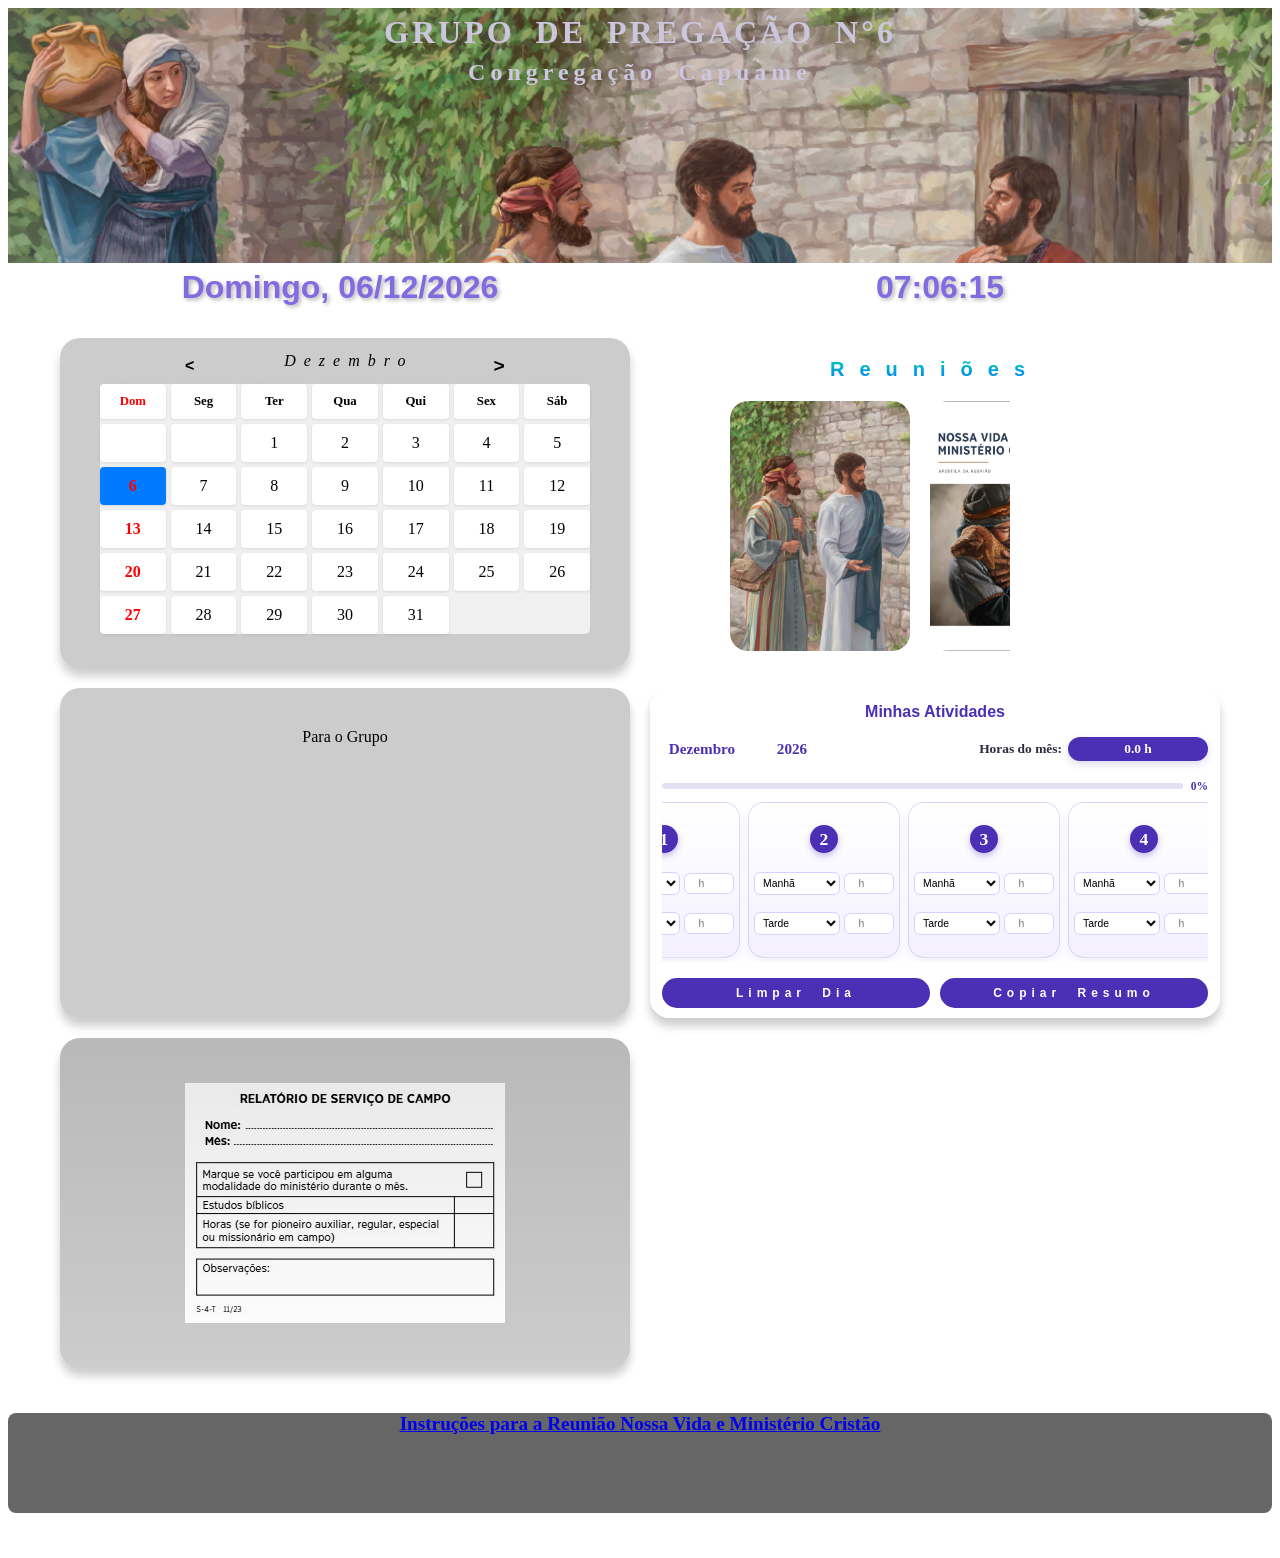
==== index.html @ bc40040e "estilizando card Minhas Atividades mudanças no card minhas atividades, barra de rolagem em mes/ano." ====
<!doctype html>
<html lang="pt-br">
  <head>
    <meta charset="UTF-8" />
    <meta name="viewport" content="width=device-width, initial-scale=1.0" />
    <title>Grupo de Pregação N°6</title>
    <link rel="stylesheet" href="styles.css" />
  </head>

  <body>
    <header>
      <h1>Grupo de Pregação N°6</h1>
      <h2>Congregação Capuame</h2>
    </header>

    <div class="data-hora">
      <h3 id="data">carregando data</h3>
      <h4 id="hora">carregando hora</h4>
    </div>

    <main class="cards">
      <div class="card calendario">
        <!-- NOVO: Cabeçalho com botões e nome do mês -->
        <div
          class="calendario-header"
          style="
            display: flex;
            justify-content: space-between;
            align-items: center;
            margin-bottom: 10px;
          "
        >
          <button id="btn-mes-anterior">&lt;</button>
          <span id="mes-ano-display"></span>
          <button id="btn-mes-proximo">&gt;</button>
        </div>

        <div class="grid-calendario" id="calendario"></div>
      </div>

      <div class="card" id="reunioes">
        <span class="title-reunioes">Reuniões</span>

        <div class="card-interno" id="meio-de-semana">
          <a
            href="servicodecampo.html"
            class="cards-inter"
            id="fim-de-semana"
            target="_blank"
          >
            <img src="img/pregar.jpg" alt="Ícone Serviço de Campo" />
          </a>
          <a href="meio-de-semana.html" class="cards-inter" target="_blank">
            <img src="img/vidaeministerio.jpeg" alt="Ícone Meio de Semana" />
          </a>
          <a
            href="fim-de-semana.html"
            class="cards-inter"
            id="fim-de-semana"
            target="_blank"
          >
            <img src="img/asentinela.jpeg" alt="Ícone Fim de Semana" />
          </a>

          <a
            href="congresso-assembleia.html"
            class="cards-inter"
            id="congresso-assembleia"
            target="_blank"
          >
            <img
              src="img/Captura de tela 2026-05-29 183737.png"
              alt="Ícone Congresso / Assembleia"
            />
          </a>

          <a
            href="reuniao-especial.html"
            class="cards-inter"
            id="especial"
            target="_blank"
          >
            <img src="img/reuniãopioneiros.ba-46.jpeg" alt="Ícone Especial" />
          </a>
          <a
            href="pioneiros-regulares.html"
            class="cards-inter"
            id="especial"
            target="_blank"
          >
            <img src="img/pioneiros.png" alt="Ícone livro dos pioneiros" />
          </a>
        </div>
      </div>

      <div class="card" id="anuncios">Para o Grupo</div>
      <div class="card card-atividades" id="minhas-atividades">
        <!-- 1. Título centralizado sozinho na linha -->
        <div class="atividades-header">
          <h3>Minhas Atividades</h3>
        </div>

        <div class="atividades-resumo">
          <div class="dual-cylinder-container">
            <div class="dual-cylinder-wrapper">
              <div class="cylinder-list" id="cilindro-mes"></div>
              <div class="cylinder-list" id="cilindro-ano"></div>
            </div>
          </div>

          <span class="atividades-total-wrapper">
            Horas do mês:
            <strong id="total-mes-atividades" class="atividades-total-botao"
              >0h</strong
            >
          </span>
        </div>

        <div class="atividades-progresso">
          <div class="atividades-barra">
            <div
              class="atividades-barra-fill"
              id="barra-progresso-atividades"
            ></div>
          </div>
          <span class="atividades-progresso-valor" id="progresso-mes-atividades"
            >0%</span
          >
        </div>

        <div class="atividades-rail" id="atividades-mes"></div>

        <div class="atividades-acoes">
          <button
            type="button"
            id="btn-limpar-mes-atividades"
            class="btn-atividades-acoes"
          >
            Limpar Dia
          </button>
          <button
            type="button"
            id="btn-copiar-resumo-atividades"
            class="btn-atividades-acoes btn-atividades-acoes-secundario"
          >
            Copiar Resumo
          </button>
        </div>

        <div class="atividades-historico">
          <h4>Histórico</h4>
          <div id="historico-meses-atividades"></div>
        </div>
      </div>

      <div class="card" id="relatorio"></div>
      <div id="form-container" style="display: none">
        <form id="formulario">
          <fieldset>
            <legend>Relatório</legend>
            <div class="form-group">
              <label for="nome">Nome:</label>
              <input type="text" id="nome" name="nome" required />
            </div>

            <div class="form-group">
              <label for="mes">Mês:</label>
              <input type="month" id="mes" name="mes" required />
            </div>

            <div class="form-group">
              <label>
                PUBLICADOR: Participou em Alguma Modalidade do Ministério este
                Mês?
                <input type="checkbox" id="publicador" name="publicador" />
              </label>
            </div>

            <div class="form-group">
              <label for="pioneiroAux">Pioneiro Auxiliar (horas):</label>
              <input
                type="number"
                id="pioneiroAux"
                name="pioneiroAux"
                min="0"
              />
            </div>

            <div class="form-group">
              <label for="pioneiroReg">Pioneiro Regular (horas):</label>
              <input
                type="number"
                id="pioneiroReg"
                name="pioneiroReg"
                min="0"
              />
            </div>

            <div class="form-group">
              <textarea
                placeholder="Observações:"
                name="obs"
                rows="4"
                cols="40"
              ></textarea>
            </div>
            <p id="mensagem" style="color: red; font-weight: bold"></p>
            <div id="botoes">
              <button type="reset" id="limpar">Limpar</button>
              <button type="submit">Enviar</button>
            </div>
          </fieldset>
        </form>
      </div>
    </main>

    <!-- Agenda Modal -->
    <div id="agendaModal" style="display: none">
      <h5 id="agendaDia">Anotações do dia</h5>
      <textarea
        placeholder="Anotações do dia:"
        id="nota"
        rows="5"
        style="width: 100%"
      ></textarea>
      <button onclick="salvarNota()">Salvar</button>
      <button onclick="fecharAgenda()">Fechar</button>
    </div>

    <!-- Modal de Agendamento de Lembretes -->
    <div id="modal-agenda" class="modal-oculto">
      <div class="modal-conteudo">
        <h3 style="color: #333; margin-top: 0">Novo Lembrete</h3>

        <label for="data-hora-lembrete" style="color: #333"
          >Quando devo avisar?</label
        >
        <input type="datetime-local" id="data-hora-lembrete" />

        <label for="mensagem-lembrete" style="color: #333"
          >Qual é o aviso?</label
        >
        <input
          type="text"
          id="mensagem-lembrete"
          placeholder="Ex: Reunião com a congregação"
        />

        <!-- NOVO CAMPO: ANOTAÇÕES -->
        <label for="anotacoes-lembrete" style="color: #333"
          >Anotações (opcional):</label
        >
        <textarea
          id="anotacoes-lembrete"
          rows="4"
          placeholder="Digite aqui os detalhes extras, números, textos..."
        ></textarea>

        <div class="modal-botoes">
          <button class="btn-salvar" onclick="salvarLembrete()">
            Salvar Lembrete
          </button>
          <button class="btn-cancelar" onclick="fecharModal()">Cancelar</button>
        </div>
      </div>
    </div>

    <footer>
      <h6 id="novidades">
        <a href="https://wol.jw.org/pt/wol/d/r5/lp-t/1201038"
          >Instruções para a Reunião Nossa Vida e Ministério Cristão</a
        >
      </h6>
    </footer>

    <script src="script.js"></script>
  </body>
</html>
---- styles.css ----
header {
    width: 100%;
    height: clamp(250px, 30vw, 250px);
    position: -webkit-sticky;
    position: sticky;
    z-index: 100;
    background-size: cover;
    background-position: top center;
    background-repeat: no-repeat;
    display: flex;
    flex-direction: column;
    padding-top: 5px;
    font-family: "Times New Roman", Times, serif;
    align-items: center;
    justify-content: flex-start;
    text-align: center;
    overflow: hidden;
    top: 0;
    background-image:
          linear-gradient(rgba(15, 12, 28, 0.1), rgba(15, 12, 28, 0)),
          url("img/pregar.jpg");
}
h1 {
    font-size: clamp(2rem, 2vw + 1rem, 2rem);
    color: rgb(204, 198, 221);
    text-transform: uppercase;
    letter-spacing: 3px;
    word-spacing: 10px;
    line-height: 1.2;
    margin-top: 0;
    margin-bottom: 0.5rem;
   }

h2 {
    letter-spacing: 5px;
    word-spacing: 10px;
    color: rgb(204, 198, 224);
    margin-top: 0px;
    padding: 0px;
}
h3, h4 {
    font-family: 'Orbitron', sans-serif;
    margin: -20px 0px;
    background-color: transparent;
    text-shadow: 2px 2px 4px rgba(0,0,0,0.3);
    color: rgb(130, 107, 224);
    border-radius: 6px;
    font-size: clamp(1rem, 3vw + 0.5rem, 2rem);
    text-align: center;
    padding: 5px;
}
@media (max-width: 768px) {
  h3, h4 {
    font-size: clamp(0rem, 5vw, 1.2rem); /* reduz tamanho em telas menores */
    margin: -10px 0; /* mantém espaço entre eles */
  }
}
h3:hover, h4:hover {
  transform: scale(1.3);
  transition: transform 0.3s ease;
  cursor: pointer;
}
.data-hora {
  position: fixed;  /* mantém sempre visível */
  top: 243px;        /* ajuste conforme altura do header */
  left: 0;
  right: 0;
  margin-left: auto;
  margin-right: auto;
  width: 100%;         /* ocupa toda a largura */
  max-width: 1200px;
  min-height: 50px;
  
  z-index: 999;          /* acima dos cards */
  display: flex;         /* controla alinhamento */
  align-items: center;
  
  padding: 0px 0;
  margin-top: 19px;   /* espaço abaixo do header */
  margin-bottom: 5px;/* espaço acima dos cards */
}
.data-hora h3, 
.data-hora h4 {
  flex: 1;             /* Cada um ocupará 50% da largura da barra */
  text-align: center;  /* O texto fica no centro do seu respectivo 50% */
  margin: 0;           /* Removendo a margem negativa anterior para evitar bugs de alinhamento */
}
@media (max-width: 768px) {
  .data-hora {
    flex-direction: column; /* empilha data e hora */
    gap: 10px;
  }
  h3, h4 {
    font-size: clamp(0.8rem, 5vw, 1.2rem);
    margin: 5px 0;
  }
}

.cards {
  display: grid;
  grid-template-columns: repeat(2, 1fr); /* 2 colunas */
  gap: 20px;
  padding: 20px;
  width: 100%;          /* garante que ocupe toda a largura */
  max-width: 1200px;    /* limite opcional para não ficar muito largo */
  margin: 0 auto; 
  margin-top: calc(0px + 55px);/* centraliza o grid na tela */
  box-sizing: border-box;
}

@media (max-width: 768px) {
  .cards {
    grid-template-columns: 1fr; /* em telas menores, 1 coluna */
  }
}

.card {
  height: 250px;
  background: rgba(0, 0, 0, 0.2);
  border-radius: 20px;
  padding: 40px;
  text-align: center;
  box-shadow: 0 8px 10px rgba(0,0,0,0.2);
  /* Os dois últimos terão efeito sticky */
  min-height: 200px;
  transition: all 0.4s ease; /* suaviza transform e opacity */
  position: sticky;
  top: 200px; /* distância do topo */
  z-index: 50; /* garante sobreposição */
}

.title-reunioes {
  position: relative;
  top: -20px;   /* sobe o texto sem afetar os outros cards */
  font-family: sans-serif;
  letter-spacing: 15px;
  padding: 0px 2px;
  text-align: center;
  font-size: 20px;
  font-weight: bold;
  display: block;

  background: linear-gradient(to top, #007bff, #00ff88, #ff00ff);
  background-size: 100% 300%; /* aumenta a área do gradiente */
  background-position: 0% 100%; /* começa embaixo */
  -webkit-background-clip: text;
  -webkit-text-fill-color: transparent;

  animation: gradienteSubindo 7s ease-in-out infinite;
}

@keyframes gradienteSubindo {
  0% {
    background-position: 0% 100%;
  }
  50% {
    background-position: 0% 0%;
  }
  100% {
    background-position: 0% 100%;
  }
}
#reunioes {
  background: transparent; 
  box-shadow: none;       
}
.card-interno {
  width: 300px;
  height: 250px;
  display: flex;
  gap: 20px;
  margin-top: -10px;
  overflow-x: auto;
  scrollbar-width: none;
  padding: 10px;
}
.card-interno::-webkit-scrollbar {
  display: none; /* Chrome, Safari e Edge */
}
.cards-inter:first-child {
  margin-left: 30px; /* Aumente ou diminua esse valor até ficar na posição que você quer */
}
.cards-inter {
  background-color: rgba(255, 255, 255, 0.4);
  padding: 0px;
  border-radius: 18px;
  border:  rgba(0, 0, 0 , 0.3);
  flex: 0 0 180px;   /* largura fixa mínima */
  max-width: 280px;  /* não cresce além disso */
  min-height: 00px;
  height: auto;    
  display: flex;
  align-items: center;
  justify-content: center;
  cursor: pointer;
  text-decoration: none;
  overflow: hidden;
}


.cards-inter img {
  width: 100%;
  height: 100%;       /* mantém proporção */
  object-fit: cover;      /* garante que a imagem se ajuste */
  border-radius: 16px;
}
.cards-inter:hover {
  transform: scale(1.05);
  box-shadow: 0 6px 15px rgba(230, 203, 203, 0.25);
  background: rgba(0, 0, 0, 0.25);
}

.calendario-header {
  display: flex; 
  justify-content: space-between; 
  align-items: center; 
  margin-top: -50px;
  margin-bottom: 10px;
}

#btn-mes-anterior {
  cursor: pointer; 
  padding: 8px 30px;
  font-size: 1rem;
  border: 1px solid #ccc;
  background-color: transparent;
  outline: none;
}
#mes-ano-display {
  margin: 0;
  text-transform: capitalize; 
  font-weight: normal;
  font-style: oblique;
  letter-spacing: 8px;
}
#btn-mes-proximo {
  cursor: pointer; 
  border: none;
  background-color: transparent;
  font-size: 1.2rem;
  font-weight: bold;
  padding: 5px 15px;
  outline: none;
}
#calendario {
  background-color: rgba(255, 255, 255, 0.7);
  border-radius: 5px;
  margin-top: -20px;
}
#calendario:hover {
  background-color: rgba(255, 255, 255, 0.2);
  color: rgb(69, 0, 229);
  /* leve zoom */
  transform: scale(1.03); 
  box-shadow: 0 6px 15px rgba(0,0,0,0.25); /* sombra mais forte */
  cursor: pointer;
}
/* Estilo do Modal de Agenda */
.modal-oculto {
  display: none; 
  position: fixed; 
  top: 0; left: 0; width: 100%; height: 100%;
  background: rgba(0,0,0,0.7);
  z-index: 9999;
  justify-content: center;
  align-items: center;
  backdrop-filter: blur(5px);
}

.modal-conteudo {
  background: #fff;
  padding: 30px;
  border-radius: 15px;
  display: flex;
  flex-direction: column;
  gap: 15px;
  width: 90%;
  max-width: 400px;
  box-shadow: 0 10px 25px rgba(0,0,0,0.5);
}

/* Aplica o estilo tanto no input normal quanto na área de texto */
.modal-conteudo input,
.modal-conteudo textarea {
  padding: 12px;
  border: 1px solid #ccc;
  border-radius: 8px;
  font-size: 1rem;
  font-family: inherit; /* Mantém a fonte do seu site */
}

.modal-conteudo textarea {
  resize: vertical; /* Permite arrastar apenas para baixo para aumentar a caixa */
}

.modal-botoes {
  display: flex;
  gap: 10px;
  margin-top: 10px;
}

.btn-salvar, .btn-cancelar {
  flex: 1;
  padding: 12px;
  border: none;
  border-radius: 8px;
  cursor: pointer;
  font-weight: bold;
  transition: 0.3s;
}

.btn-salvar { background: rgb(69, 0, 229); color: white; }
.btn-salvar:hover { background: rgb(49, 0, 179); }

.btn-cancelar { background: #ddd; color: #333; }
.btn-cancelar:hover { background: #bbb; }
#relatorio {
  background-image:
  linear-gradient(rgba(15, 12, 28, 0.1), rgba(15, 12, 28, 0)),
  url("img/S-4_T1.jpg");
  background-repeat: no-repeat;
  background-position: center;
}
#relatorio:hover {
  transform: scale(1.05);
  box-shadow: 0 6px 15px rgba(0,0,0,0.25);
  cursor: pointer; 
}
@keyframes piscar {
  0% { opacity: 1; }
  50% { opacity: 0; }
  100% { opacity: 1; }
}

.mensagem-amarela {
  color: "#d4b200";
  animation: piscar 2s infinite;
}

#formulario {
  font-style: oblique;
  font-size: larger;
  font-weight: 600;
  align-items: center;
  border-radius: 20px; 
}
@media (max-width: 768px) {
  #formulario {
    grid-template-columns: 1fr;
  }

}
fieldset {
  text-align: center;
}
form {
  max-width: 600px;
  margin: 20px auto;
  padding: 15px;
  border: 1px solid #ccc;
  border-radius: 8px;
  background: #f9f9f9;
}
form label {
  margin-bottom: 3px; 

}

form input,
form textarea {
  width: 80%;         
  margin-bottom: 10px;  
}

input[type="checkbox"] {
  transform: scale(2);
  margin-right: 15px;
  vertical-align: middle;
}
input[type="checkbox"]:focus {
  outline:none ;
  cursor: pointer;
}
button {
  width: 40%;
  max-width: 500px;
  margin: 10px auto;
  margin-inline: 10px;
  margin-top: 20px;
  padding: 5px;
  border-radius: 15px;
  background-color: #6fd696;
  font-weight: 700;
  font-size: 0.9rem;
  letter-spacing: 5px;
}
.botoes {
  display: flex;
  flex-direction: row;
  justify-content: center;
  gap: 15px;
  margin-top: 20px;
  width: 100%;
  cursor: pointer;
}
button:hover {
  background-color: rgba(255, 255, 255, 0.3);
  color: rgb(248, 63, 140);
  cursor: pointer;
}
input:focus,
button:focus {
  outline: 2px solid rgb(168, 255, 6);
  outline-offset: 2px;
  cursor: pointer;
}

.grid-calendario {
  display: grid;
  grid-template-columns: repeat(7, 1fr); /* 7 dias da semana */
  gap: 5px;
  margin-top: 15px;
}

.grid-calendario div {
  padding: 10px;
  background: #fff;
  border-radius: 4px;
  box-shadow: 0 1px 3px rgba(0,0,0,0.1);
}

.grid-calendario .hoje {
  background: #007bff;
  color: white;
  font-weight: bold;
}
#agendaModal {
  display: none;
  position: fixed;
  top: 50%;
  left: 50%;
  transform: translate(-50%, -50%);
  background: #fff;
  padding: 20px;
  min-width: 400px;
  min-height: 40px;
  border-radius: 20px;
  box-shadow: 0 4px 10px rgba(0, 0, 0, 0.3);
  z-index: 1000;
  text-align: center;
}

#novidades {
 background-color: rgba(0, 0, 0, 0.6);
 color: rgb(255, 255, 255);
 font: bold ;
 font-size: 1.2rem;
  width: 100%;
  height: 100px;
  border-radius: 8px;
  text-align: center;
  margin-top: 25px;
}

#minhas-atividades {
  height: 330px;
 
  padding: 10px 12px;
  position: relative;
  top: 0;
  overflow: hidden;
  background: rgba(255, 255, 255, 0.82);
  display: flex;
  flex-direction: column;
  gap: 6px;
  box-sizing: border-box;
}

.atividades-header {
  display: flex;
  justify-content: center;
  align-items: center;
  width: 100%;
  margin-bottom: 2px;
}

.atividades-header h3 {
  margin: 0;
  color: #4b2fb5;
  font-size: 1rem;
  text-shadow: none;
  flex: 1;
  text-align: center;
}

/* CONTAINER BASE: Mantém a altura fininha (30px) para não esmagar os dias! */
.dual-cylinder-container {
  height: 30px;
  width: 170px;
  position: relative;
  z-index: 100;
}

/* O CILINDRO FECHADO: Fica compacto e mostra apenas a data escolhida */
.dual-cylinder-wrapper {
  position: absolute;
  top: 0;
  left: 0;
  width: 100%;
  height: 30px;
  background: transparent;
  display: flex;
  justify-content: space-between;
  gap: 10px;
  overflow: hidden;
  border-radius: 12px;
  transition: all 0.2s ease-in-out;
}

/* O EFEITO AO PASSAR O MOUSE: Ele "flutua" para fora, revela tudo e aplica o desfoque */
.dual-cylinder-container:hover .dual-cylinder-wrapper {
  height: 90px;
  top: -30px; /* Expande para cima e para baixo, sem empurrar a tela! */
  background: rgba(255, 255, 255, 0.96); /* Fundo quase sólido para leitura perfeita */
  box-shadow: 0 4px 15px rgba(75, 47, 181, 0.15); /* Sombra elegante */
  
  /* Máscara de desfoque ativada só quando está aberto */
  -webkit-mask-image: linear-gradient(to bottom, transparent 0%, black 40%, black 60%, transparent 100%);
  mask-image: linear-gradient(to bottom, transparent 0%, black 40%, black 60%, transparent 100%);
}

.cylinder-list {
  height: 100%;
  overflow-y: auto;
  scroll-snap-type: y mandatory;
  scrollbar-width: none;
  scroll-behavior: smooth;
  flex: 1; 
  padding: 0; /* Fechado = sem margem interna */
  overflow-anchor: none;
}
/* Deixe a lista sem padding para fugir do bug do celular */
.cylinder-list {
  height: 100%;
  overflow-y: auto;
  scroll-snap-type: y mandatory;
  scrollbar-width: none;
  scroll-behavior: auto;
  flex: 1; 
  padding: 0; 
  overflow-anchor: none;
}

.cylinder-list::-webkit-scrollbar {
  display: none;
}

/* Criamos blocos invisíveis no topo e no fundo da lista */
.cylinder-list::before,
.cylinder-list::after {
  content: "";
  display: block;
  height: 0;
}
/* Quando você toca/passa o mouse, os blocos ganham altura e forçam o celular a liberar espaço */
.dual-cylinder-container:hover .cylinder-list::before,
.dual-cylinder-container:active .cylinder-list::before {
  height: 30px; /* Empurra o primeiro item pro meio */
}

.dual-cylinder-container:hover .cylinder-list::after,
.dual-cylinder-container:active .cylinder-list::after {
  height: 45px; /* Libera espaço de sobra pro Dezembro e pro último ano subirem! */
}

.cylinder-list::-webkit-scrollbar {
  display: none;
}

.cylinder-item {
  height: 30px;
  display: flex;
  align-items: center;
  justify-content: center;
  scroll-snap-align: center;
  font-size: 0.95rem;
  font-weight: 700;
  color: #4b2fb5;
  text-transform: capitalize;
  cursor: grab;
}

.cylinder-item:active {
  cursor: grabbing;
}

.atividades-resumo {
  display: flex;
  justify-content: space-between;
  align-items: center;
  flex-wrap: nowrap;
  gap: 5px;
  margin-bottom: 10px;
  font-size: 0.84rem;
  color: #2f2b3f;
  width: 100%;
}

.atividades-resumo-mes {
  font-weight: 700;
  color: #4b2fb5;
  text-transform: capitalize;
}

.atividades-total-wrapper {
  display: inline-flex;
  align-items: center;
  gap: 6px;
  font-weight: 600;
}

.atividades-total-botao {
  display: inline-flex;
  align-items: center;
  justify-content: center;
  min-width: 120px;
  padding: 4px 10px;
  border-radius: 999px;
  background: #4b2fb5;
  color: #fff;
  box-shadow: 0 3px 8px rgba(75, 47, 181, 0.18);
}

.atividades-acoes {
  display: flex !important;
  justify-content: center !important;
  width: 100% !important;
  gap: 10px;
  margin-top: 10px;
}

.btn-atividades-acoes {
  flex: 1;
  border: none;
  background: #4b2fb5;
  color: #fff;
  padding: 8px 16px;
  border-radius: 999px;
  font-size: 0.75rem;
  cursor: pointer;
  width: auto;
  margin: 0;
  letter-spacing: 5px;
  word-spacing: 8px;
}

.btn-atividades-acoes-secundario {
  background:  #4b2fb5;   // #6fd696;
}

.atividades-progresso {
  display: flex;
  align-items: center;
  gap: 8px;
  margin-bottom: 4px;
}

.atividades-barra {
  flex: 1;
  height: 6px;
  background: rgba(75, 47, 181, 0.14);
  border-radius: 999px;
  overflow: hidden;
}

.atividades-barra-fill {
  height: 100%;
  width: 0%;
  background: linear-gradient(90deg, #4b2fb5 0%, #7c6fd6 100%);
  border-radius: inherit;
}

.atividades-progresso-valor {
  font-size: 0.72rem;
  color: #4b2fb5;
  font-weight: 700;
}

.atividades-rail {
  display: flex;
  gap: 8px;
  overflow-x: auto;
  overflow-y: hidden;
  padding-bottom: 4px;
  scroll-snap-type: x proximity;
  flex: 1;
  min-height: 0;
  align-items: stretch;
}

.atividades-rail::-webkit-scrollbar {
  height: 6px;
}

.atividades-rail::-webkit-scrollbar-thumb {
  background: rgba(75, 47, 181, 0.3);
  border-radius: 999px;
}

.atividade-dia-card {
  flex: 0 0 min(170px, 78vw);
  width: min(170px, 78vw);
  min-height: 108px;
  padding: 7px;
  border-radius: 12px;
  background: #fff;
  border: 1px solid rgba(75, 47, 181, 0.16);
  box-shadow: 0 2px 6px rgba(75, 47, 181, 0.06);
  scroll-snap-align: start;
  display: flex;
  flex-direction: column;
  gap: 5px;
}

.atividade-dia-card.hoje {
  background: linear-gradient(135deg, #f4edff 0%, #e8dcff 100%);
  border-color: #4b2fb5;
  box-shadow: 0 0 0 2px rgba(75, 47, 181, 0.2), 0 2px 8px rgba(75, 47, 181, 0.16);
  color: #4b2fb5;
}

.atividade-dia-card.hoje .atividade-dia-topo,
.atividade-dia-card.hoje .atividade-dia-campos label,
.atividade-dia-card.hoje .atividade-dia-total {
  color: #4b2fb5;
}

.atividade-dia-topo {
  display: flex;
  justify-content: space-between;
  align-items: center;
  font-size: 0.72rem;
  font-weight: 700;
  color: #4b2fb5;
}

.atividade-dia-campos {
  display: flex;
  flex-direction: column;
  gap: 3px;
}

.atividade-dia-campos label {
  font-size: 0.6rem;
  font-weight: 700;
  color: #4b2fb5;
  text-transform: uppercase;
}

.atividade-dia-linha {
  display: flex;
  align-items: center;
  gap: 4px;
}

.atividade-dia-linha .atividade-select {
  flex: 1;
  min-width: 0;
  font-size: 0.64rem;
  padding: 4px;
  border: 1px solid #d9d0ff;
  border-radius: 6px;
  background: #fff;
}

.atividade-dia-linha .atividade-input {
  width: clamp(44px, 12vw, 48px);
  flex: 0 0 clamp(44px, 12vw, 48px);
  font-size: 0.64rem;
  padding: 4px;
  border: 1px solid #d9d0ff;
  border-radius: 6px;
  background: #fff;
}

.atividade-dia-total {
  display: inline-flex;
  padding: 3px 6px;
  border-radius: 999px;
  background: #ede8ff;
  color: #4b2fb5;
  font-size: 0.68rem;
}

.atividades-historico {
  margin-top: 4px;
  border-top: 1px solid rgba(75, 47, 181, 0.12);
  padding-top: 4px;
  display: none;
  flex-direction: column;
  gap: 4px;
}

.atividades-historico.visivel {
  display: flex;
}

.atividades-historico h4 {
  margin: 0;
  font-size: 0.7rem;
  color: #4b2fb5;
  text-transform: uppercase;
  letter-spacing: 1px;
}

#historico-meses-atividades {
  display: flex;
  flex-direction: column;
  gap: 4px;
  font-size: 0.68rem;
  color: #2f2b3f;
}

.historico-mes-item {
  display: flex;
  justify-content: space-between;
  align-items: center;
  padding: 4px 6px;
  border-radius: 8px;
  background: rgba(237, 232, 255, 0.55);
}

/* Formato do Cartão do Dia */
.atividade-linha {
  display: flex;
  flex-direction: column;
  justify-content: space-evenly;
  min-width: 140px;
  flex: 0 0 auto;
  gap: 10px;
  align-items: center;
  padding: 15px 5px;
  border-radius: 16px;
  background: linear-gradient(180deg, #ffffff 0%, #f4f0ff 100%);
  border: 1px solid rgba(75, 47, 181, 0.16);
  box-shadow: 0 4px 10px rgba(75, 47, 181, 0.08);
  transition: transform 0.2s;
}

.atividade-linha:hover {
  transform: translateY(-2px); /* Efeito de elevação ao passar o mouse */
}

/* O Círculo Colorido do Dia */
.atividade-dia-numero {
  width: 28px;
  height: 28px;
  display: flex;
  align-items: center;
  justify-content: center;
  border-radius: 50%;
  background: #4b2fb5; /* Cor padrão */
  color: white;
  font-weight: 800;
  font-size: 1.1rem;
  box-shadow: 0 3px 6px rgba(75, 47, 181, 0.3);
  margin-bottom: 1px;
}

/* Cores dinâmicas do círculo baseadas no status que seu JS já cria */
.atividade-linha.hoje .atividade-dia-numero {
  background: #ec4899; /* Rosa vibrante para o dia de hoje */
  box-shadow: 0 3px 8px rgba(236, 72, 153, 0.4);
}
.atividade-linha.completo .atividade-dia-numero {
  background: #10b981; /* Verde para metas batidas */
}
.atividade-linha.parcial .atividade-dia-numero {
  background: #f59e0b; /* Laranja para parcial */
}

/* Layout interno organizado para os campos de Manhã e Tarde */
.atividade-periodo {
  display: flex;
  width: 100%;
  gap: 4px;
  align-items: center;
  justify-content: space-between;
}

.atividade-linha-label {
  font-size: 0.55rem;
  font-weight: 800;
  color: #4b2fb5;
  text-transform: uppercase;
  width: 25px; /* Largura fixa para deixar reto */
}

.atividade-linha .atividade-select {
  flex: 1;
  font-size: 0.65rem;
  padding: 4px;
  border: 1px solid #d9d0ff;
  border-radius: 6px;
  background: #fff;
}

.atividade-linha .atividade-input {
  width: 40px;
  font-size: 0.65rem;
  padding: 4px;
  border: 1px solid #d9d0ff;
  border-radius: 6px;
  background: #fff;
  text-align: center;
}

/* Etiqueta de total arredondada no fundo */
.atividade-linha-total {
  font-size: 0.75rem;
  font-weight: 800;
  color: #4b2fb5;
  background: rgba(75, 47, 181, 0.12);
  padding: 4px 16px;
  border-radius: 999px;
  margin-top: 1px;
}

@media (max-width: 768px) {
  #minhas-atividades {
    height: 330px;
    
    padding: 10px;
  }

  .atividades-header {
    justify-content: space-between;
    padding-right: 4px;
  }

  .atividades-controles {
    position: static;
  }

  .atividades-resumo {
    display: flex;
    justify-content: space-between;
    align-items: center;
    flex-wrap: nowrap;
    gap: 5px;
    margin-bottom: 2px;
    font-size: 0.78rem;
    color: #2f2b3f;
    width: 100%;
  }

  .atividades-acoes {
  display: flex;
  justify-content: center;
  width: 100%;
  gap: 6px;
  margin-top: 2px; /* <--- Reduza de 6px para 2px */
  margin-bottom: 0;
}

  .atividade-dia-card {
    flex: 0 0 min(150px, 74vw);
    width: min(150px, 74vw);
  }

  .atividade-dia-topo {
    font-size: 0.68rem;
  }

  .atividade-dia-linha .atividade-select {
    font-size: 0.6rem;
  }

  .atividade-dia-linha .atividade-input {
    font-size: 0.6rem;
    width: clamp(40px, 13vw, 44px);
    flex: 0 0 clamp(40px, 13vw, 44px);
  }
}

@layer base {
  :root,
  [data-theme='light'] {
    --background: #f8fafc;
    --foreground: #0f1729;
    --primary: #925cf0;
    --primary-foreground: #f8fafc;
    --card: #fcfcfe;
    --border: rgba(9, 9, 11, 0.08);
    --muted-primary: rgba(146, 92, 240, 0.5);
    --muted-foreground: #64749a;
    --secondary-button: #f1f5f9;
    --input: #fcfcfe;
  }

  [data-theme='dark'] {
    --background: #0f0d16;
    --foreground: #fcfcfe;
    --primary: #925cf0;
    --primary-foreground: #fcfcfc;
    --card: #181622;
    --border: rgba(248, 250, 252, 0.4);
    --muted-primary: rgba(146, 92, 240, 0.2);
    --muted-foreground: #ad9fc8;
    --secondary-button: #27272a;
    --input: #232131;
  }
}

@theme inline{
  --color-background: var(--background);
  --color-foreground: var(--foreground);
  --color-primary: var(--primary);
  --color-primary-foreground: var(--primary-foreground);
  --color-card: var(--card);
  --color-border: var(--border);
  --color-muted-primary: var(--muted-primary);
  --color-muted-foreground: var(--muted-foreground);
  --color-secondary-button: var(--secondary-button);
  --color-input: var(--input);
  --color-red-500: #ef4444;
  --font-sans: 'Inter', ui-sans-serif, system-ui, sans-serif;
}
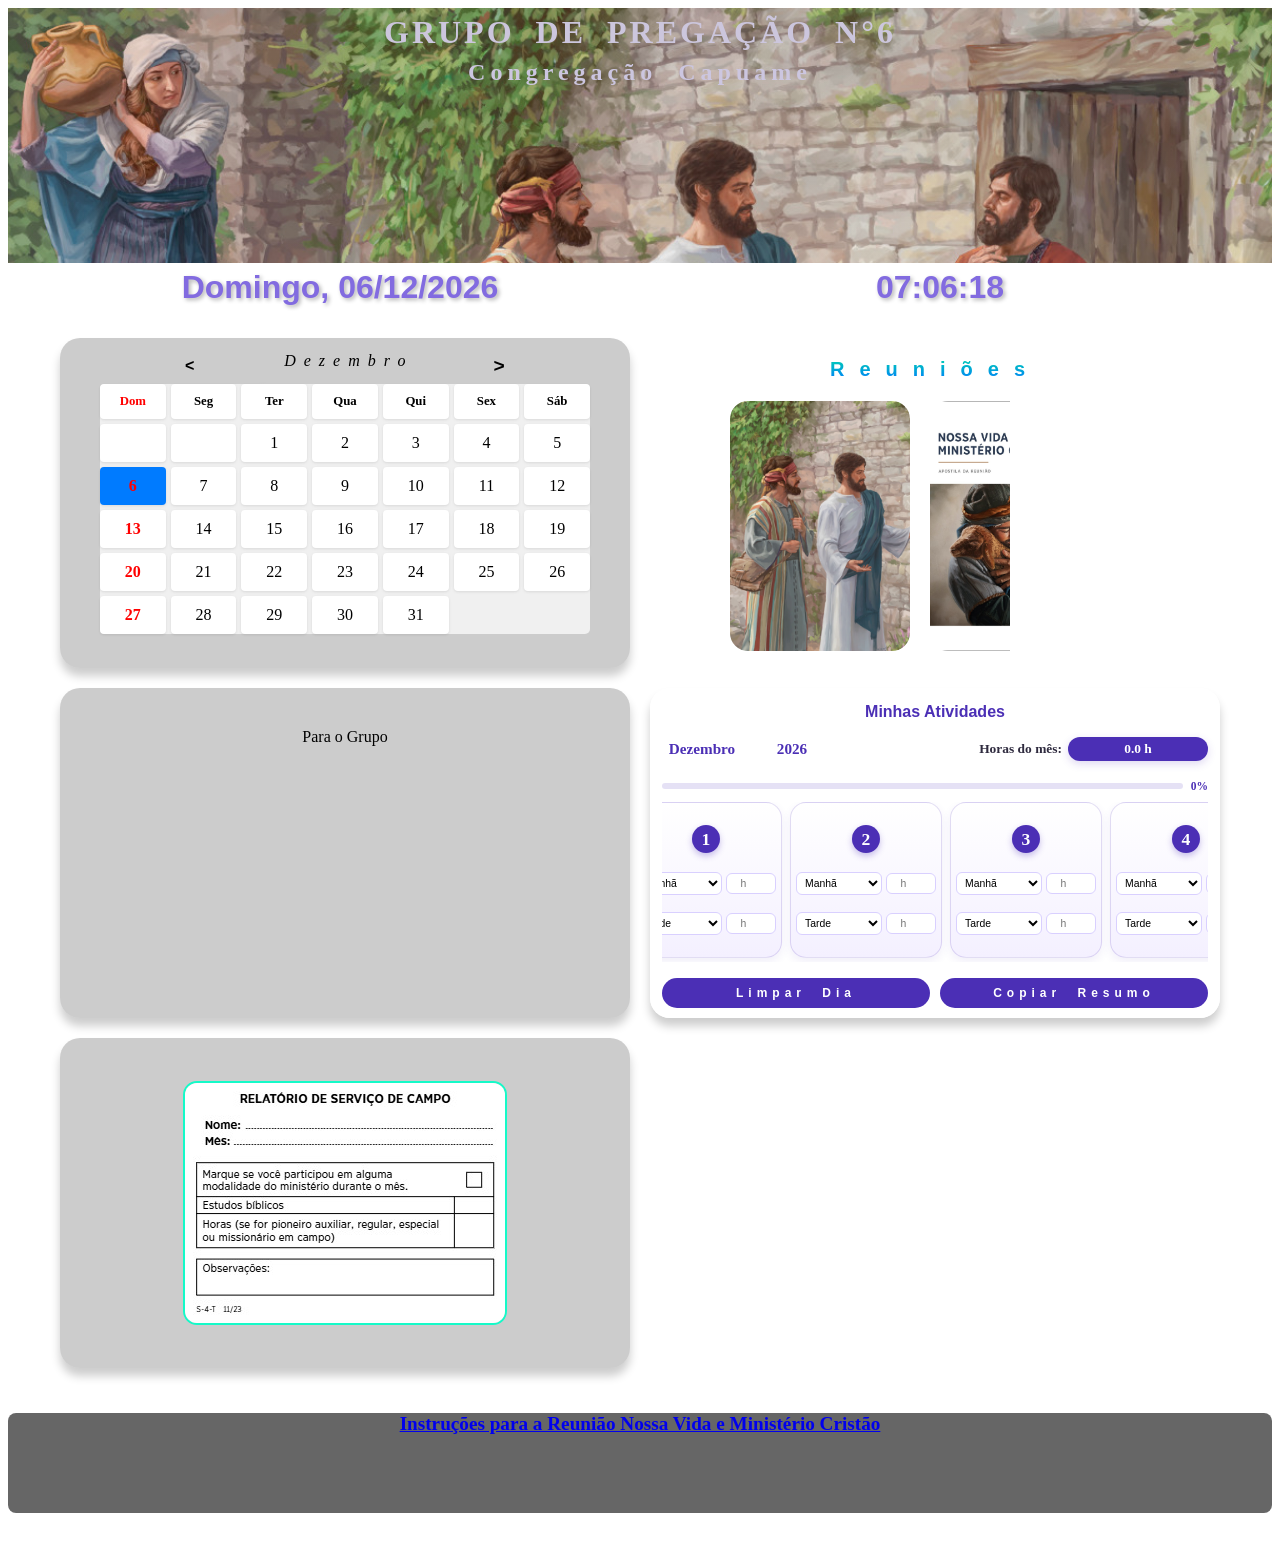
==== commit 5b904f19: "feat: borda iluminada na imagem do relatorio e correcao de sobreposicao do formulario Co-Authored-By" ====
--- a/index.html
+++ b/index.html
@@ -153,7 +153,13 @@
         </div>
       </div>
 
-      <div class="card" id="relatorio"></div>
+      <div class="card" id="relatorio">
+        <img
+          class="relatorio-img"
+          src="img/S-4_T1.jpg"
+          alt="Relatório de serviço de campo"
+        />
+      </div>
       <div id="form-container" style="display: none">
         <form id="formulario">
           <fieldset>
--- a/styles.css
+++ b/styles.css
@@ -315,16 +315,47 @@
 .btn-cancelar { background: #ddd; color: #333; }
 .btn-cancelar:hover { background: #bbb; }
 #relatorio {
-  background-image:
-  linear-gradient(rgba(15, 12, 28, 0.1), rgba(15, 12, 28, 0)),
-  url("img/S-4_T1.jpg");
-  background-repeat: no-repeat;
-  background-position: center;
+  display: flex;
+  align-items: center;
+  justify-content: center;
 }
 #relatorio:hover {
   transform: scale(1.05);
   box-shadow: 0 6px 15px rgba(0,0,0,0.25);
   cursor: pointer; 
+}
+
+.relatorio-img {
+  max-width: 100%;
+  max-height: 100%;
+  object-fit: contain;
+  border-radius: 14px;
+  border: 2px solid rgba(0, 255, 200, 0.9);
+  animation: brilhoRelatorio 2.5s ease-in-out infinite;
+}
+
+@keyframes brilhoRelatorio {
+  0%,
+  100% {
+    border-color: rgba(0, 255, 200, 0.75);
+    box-shadow: 0 0 6px rgba(0, 255, 200, 0.5), 0 0 12px rgba(0, 140, 255, 0.35);
+  }
+  50% {
+    border-color: rgba(150, 120, 255, 0.95);
+    box-shadow: 0 0 16px rgba(0, 255, 200, 0.85), 0 0 32px rgba(0, 140, 255, 0.6);
+  }
+}
+
+/* Quando o formulário está aberto, o card não pode flutuar sobre ele */
+#relatorio.form-aberto {
+  position: relative;
+  top: 0;
+  z-index: 1;
+}
+
+#form-container {
+  position: relative;
+  z-index: 200;
 }
 @keyframes piscar {
   0% { opacity: 1; }
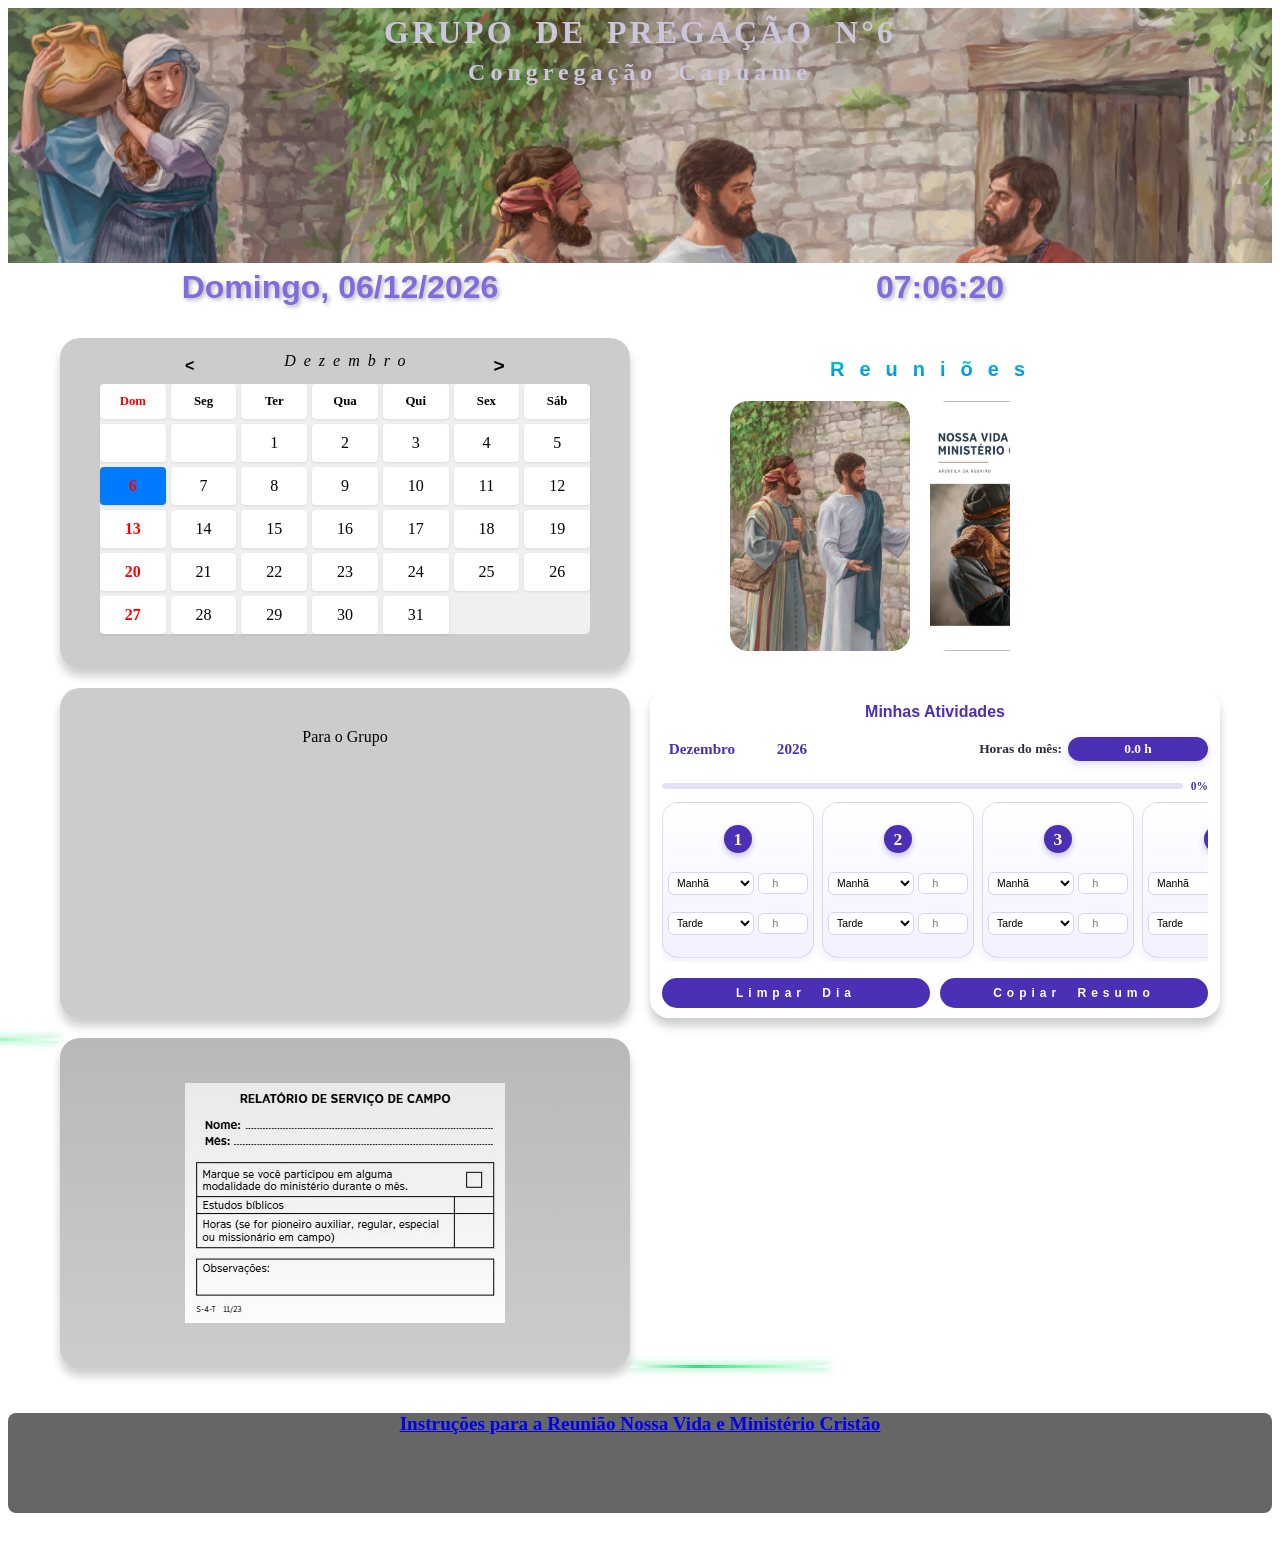
==== commit d58ae761: "estilizando card relatorio desenvolvendo iluminação circundante na imagem relatorio" ====
--- a/index.html
+++ b/index.html
@@ -153,71 +153,65 @@
         </div>
       </div>
 
-      <div class="card" id="relatorio">
-        <img
-          class="relatorio-img"
-          src="img/S-4_T1.jpg"
-          alt="Relatório de serviço de campo"
-        />
-      </div>
+      <div class="card" id="relatorio"></div>
       <div id="form-container" style="display: none">
         <form id="formulario">
           <fieldset>
-            <legend>Relatório</legend>
-            <div class="form-group">
-              <label for="nome">Nome:</label>
-              <input type="text" id="nome" name="nome" required />
-            </div>
-
-            <div class="form-group">
-              <label for="mes">Mês:</label>
-              <input type="month" id="mes" name="mes" required />
-            </div>
-
-            <div class="form-group">
-              <label>
-                PUBLICADOR: Participou em Alguma Modalidade do Ministério este
-                Mês?
-                <input type="checkbox" id="publicador" name="publicador" />
-              </label>
-            </div>
-
-            <div class="form-group">
-              <label for="pioneiroAux">Pioneiro Auxiliar (horas):</label>
-              <input
-                type="number"
-                id="pioneiroAux"
-                name="pioneiroAux"
-                min="0"
-              />
-            </div>
-
-            <div class="form-group">
-              <label for="pioneiroReg">Pioneiro Regular (horas):</label>
-              <input
-                type="number"
-                id="pioneiroReg"
-                name="pioneiroReg"
-                min="0"
-              />
-            </div>
-
-            <div class="form-group">
-              <textarea
-                placeholder="Observações:"
-                name="obs"
-                rows="4"
-                cols="40"
-              ></textarea>
-            </div>
-            <p id="mensagem" style="color: red; font-weight: bold"></p>
-            <div id="botoes">
-              <button type="reset" id="limpar">Limpar</button>
-              <button type="submit">Enviar</button>
-            </div>
-          </fieldset>
-        </form>
-      </div>
+            <div class="card" id="relatorio"></div>
+
+<div id="form-container" style="display: none">
+  <form id="formulario">
+    <fieldset>
+      <div class="card" id="relatorio">
+      <span class="borda-esquerda"></span>
+      <span class="borda-direita"></span>
+      </div>
+
+      <div class="form-group">
+        <label for="nome">Nome:</label>
+        <input type="text" id="nome" name="nome" required />
+      </div>
+
+      <div class="form-group">
+        <label for="mes">Mês:</label>
+        <input type="month" id="mes" name="mes" required />
+      </div>
+
+      <div class="form-group">
+        <label>
+          PUBLICADOR: Participou em Alguma Modalidade do Ministério este Mês?
+          <input type="checkbox" id="publicador" name="publicador" />
+        </label>
+      </div>
+
+      <div class="form-group">
+        <label for="pioneiroAux">Pioneiro Auxiliar (horas):</label>
+        <input type="number" id="pioneiroAux" name="pioneiroAux" min="0" />
+      </div>
+
+      <div class="form-group">
+        <label for="pioneiroReg">Pioneiro Regular (horas):</label>
+        <input type="number" id="pioneiroReg" name="pioneiroReg" min="0" />
+      </div>
+
+      <div class="form-group">
+        <textarea
+          placeholder="Observações:"
+          name="obs"
+          rows="4"
+          cols="40"
+        ></textarea>
+      </div>
+
+      <p id="mensagem" style="color: red; font-weight: bold"></p>
+
+      <div id="botoes">
+        <button type="reset" id="limpar">Limpar</button>
+        <button type="submit">Enviar</button>
+      </div>
+    </fieldset>
+  </form>
+</div>
     </main>
 
     <!-- Agenda Modal -->
--- a/styles.css
+++ b/styles.css
@@ -314,7 +314,13 @@
 
 .btn-cancelar { background: #ddd; color: #333; }
 .btn-cancelar:hover { background: #bbb; }
+
 #relatorio {
+  background-image:
+  linear-gradient(rgba(15, 12, 28, 0.1), rgba(15, 12, 28, 0)),
+  url("img/S-4_T1.jpg");
+  background-repeat: no-repeat;
+  background-position: center;
   display: flex;
   align-items: center;
   justify-content: center;
@@ -324,39 +330,81 @@
   box-shadow: 0 6px 15px rgba(0,0,0,0.25);
   cursor: pointer; 
 }
-
-.relatorio-img {
-  max-width: 100%;
-  max-height: 100%;
-  object-fit: contain;
-  border-radius: 14px;
-  border: 2px solid rgba(0, 255, 200, 0.9);
-  animation: brilhoRelatorio 2.5s ease-in-out infinite;
-}
-
-@keyframes brilhoRelatorio {
-  0%,
-  100% {
-    border-color: rgba(0, 255, 200, 0.75);
-    box-shadow: 0 0 6px rgba(0, 255, 200, 0.5), 0 0 12px rgba(0, 140, 255, 0.35);
-  }
-  50% {
-    border-color: rgba(150, 120, 255, 0.95);
-    box-shadow: 0 0 16px rgba(0, 255, 200, 0.85), 0 0 32px rgba(0, 140, 255, 0.6);
-  }
-}
-
-/* Quando o formulário está aberto, o card não pode flutuar sobre ele */
-#relatorio.form-aberto {
-  position: relative;
+/* linha de cima */
+#relatorio::before {
+  content: "";
+  position: absolute;
   top: 0;
-  z-index: 1;
-}
-
-#form-container {
-  position: relative;
-  z-index: 200;
-}
+  left: -35%;
+  width: 35%;
+  height: 3px;
+  background: linear-gradient(90deg, transparent, #32e27a, #8bffb8, transparent);
+  box-shadow: 0 0 8px rgba(50, 226, 122, 0.8);
+  animation: correr-topo 2.4s linear infinite;
+}
+
+/* linha de baixo */
+#relatorio::after {
+  content: "";
+  position: absolute;
+  bottom: 0;
+  right: -35%;
+  width: 35%;
+  height: 3px;
+  background: linear-gradient(90deg, transparent, #32e27a, #8bffb8, transparent);
+  box-shadow: 0 0 8px rgba(50, 226, 122, 0.8);
+  animation: correr-base 2.4s linear infinite;
+}
+
+/* laterais com spans reais */
+#relatorio .borda-esquerda,
+#relatorio .borda-direita {
+  position: absolute;
+  width: 3px;
+  height: 35%;
+  background: linear-gradient(180deg, transparent, #32e27a, #8bffb8, transparent);
+  box-shadow: 0 0 8px rgba(50, 226, 122, 0.8);
+  pointer-events: none;
+}
+
+#relatorio .borda-esquerda {
+  left: 0;
+  top: -35%;
+  animation: correr-esquerda 2.4s linear infinite;
+}
+
+#relatorio .borda-direita {
+  right: 0;
+  bottom: -35%;
+  animation: correr-direita 2.4s linear infinite;
+}
+
+@keyframes correr-topo {
+  0%   { left: -35%; }
+  100% { left: 100%; }
+}
+
+@keyframes correr-base {
+  0%   { right: -35%; }
+  100% { right: 100%; }
+}
+
+@keyframes correr-esquerda {
+  0%   { top: -35%; }
+  100% { top: 100%; }
+}
+
+@keyframes correr-direita {
+  0%   { bottom: -35%; }
+  100% { bottom: 100%; }
+}
+
+@keyframes borda-corrente {
+  to {
+    transform: rotate(1turn);
+  }
+}
+
 @keyframes piscar {
   0% { opacity: 1; }
   50% { opacity: 0; }
@@ -1056,4 +1104,4 @@
   --color-input: var(--input);
   --color-red-500: #ef4444;
   --font-sans: 'Inter', ui-sans-serif, system-ui, sans-serif;
-}+}
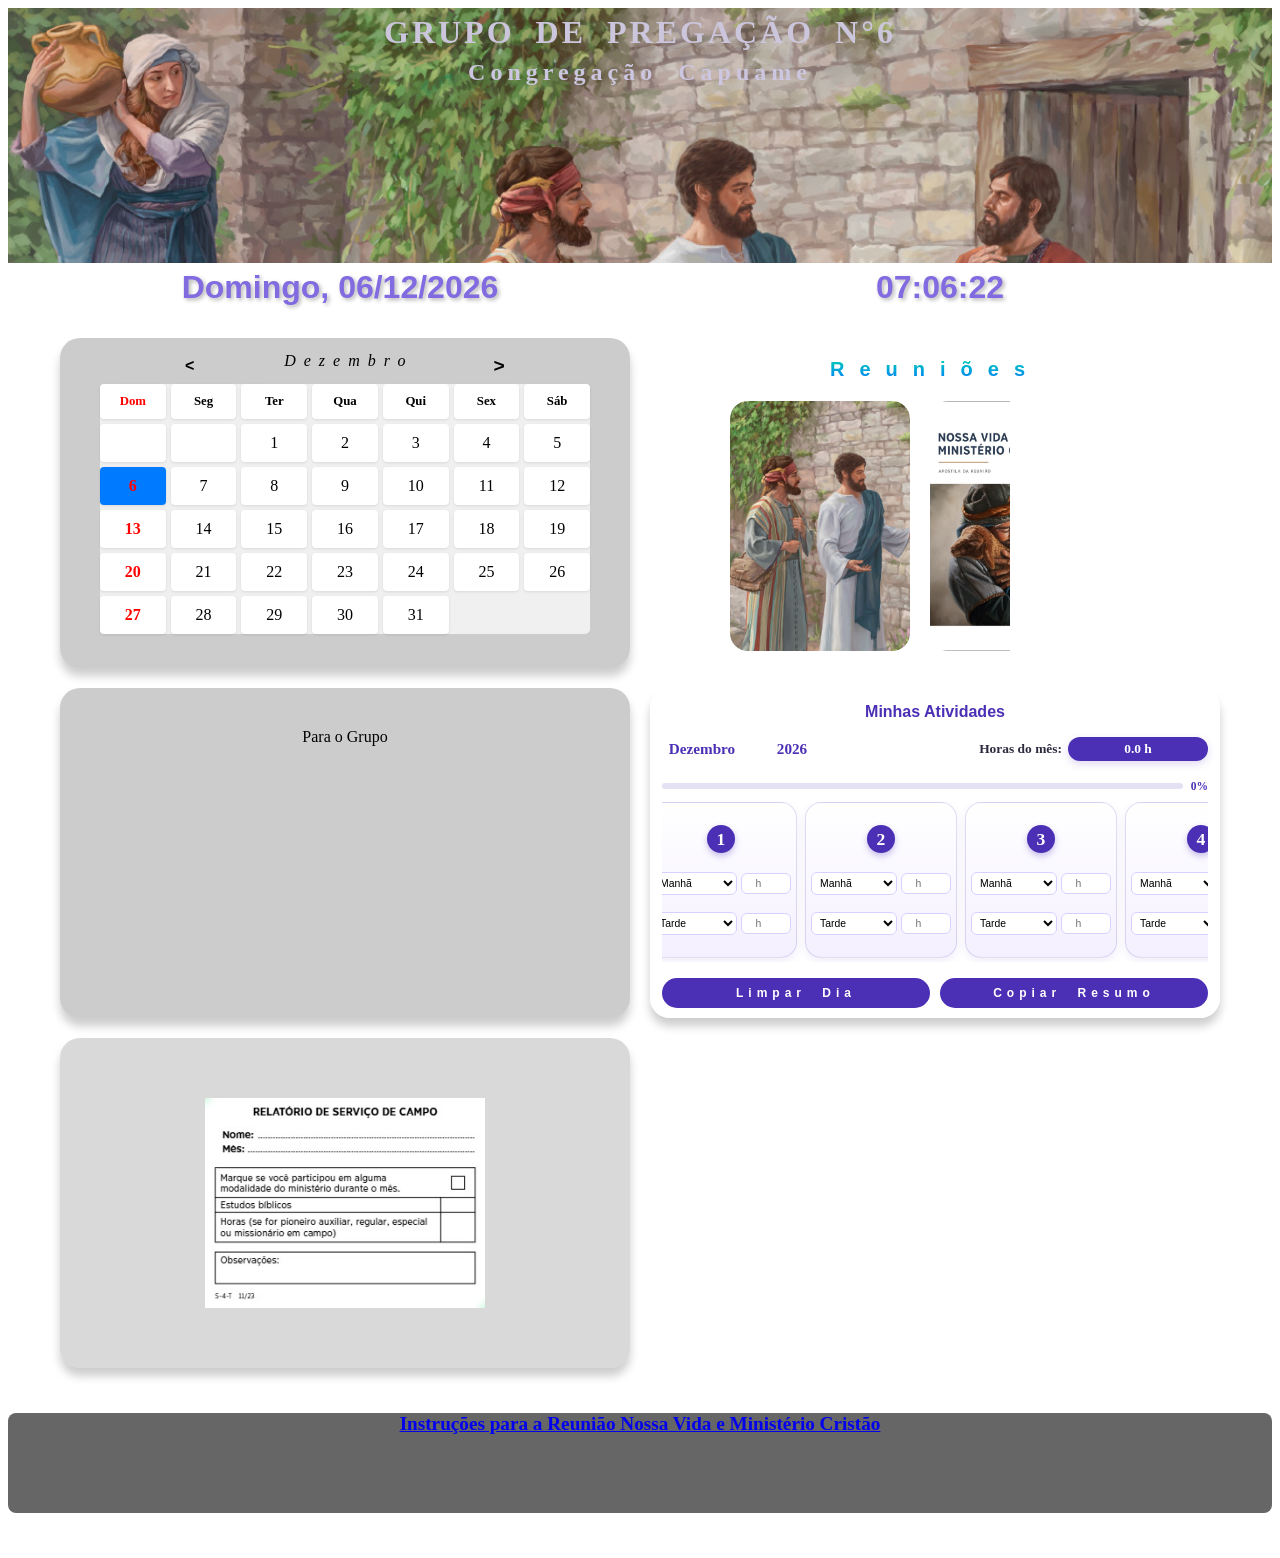
==== commit 9e9cb6d5: "estilizando card relatório aplicando css e script ao card relatorio." ====
--- a/index.html
+++ b/index.html
@@ -153,65 +153,74 @@
         </div>
       </div>
 
-      <div class="card" id="relatorio"></div>
-      <div id="form-container" style="display: none">
-        <form id="formulario">
-          <fieldset>
-            <div class="card" id="relatorio"></div>
-
-<div id="form-container" style="display: none">
-  <form id="formulario">
-    <fieldset>
       <div class="card" id="relatorio">
-      <span class="borda-esquerda"></span>
-      <span class="borda-direita"></span>
-      </div>
-
-      <div class="form-group">
-        <label for="nome">Nome:</label>
-        <input type="text" id="nome" name="nome" required />
-      </div>
-
-      <div class="form-group">
-        <label for="mes">Mês:</label>
-        <input type="month" id="mes" name="mes" required />
-      </div>
-
-      <div class="form-group">
-        <label>
-          PUBLICADOR: Participou em Alguma Modalidade do Ministério este Mês?
-          <input type="checkbox" id="publicador" name="publicador" />
-        </label>
-      </div>
-
-      <div class="form-group">
-        <label for="pioneiroAux">Pioneiro Auxiliar (horas):</label>
-        <input type="number" id="pioneiroAux" name="pioneiroAux" min="0" />
-      </div>
-
-      <div class="form-group">
-        <label for="pioneiroReg">Pioneiro Regular (horas):</label>
-        <input type="number" id="pioneiroReg" name="pioneiroReg" min="0" />
-      </div>
-
-      <div class="form-group">
-        <textarea
-          placeholder="Observações:"
-          name="obs"
-          rows="4"
-          cols="40"
-        ></textarea>
-      </div>
-
-      <p id="mensagem" style="color: red; font-weight: bold"></p>
-
-      <div id="botoes">
-        <button type="reset" id="limpar">Limpar</button>
-        <button type="submit">Enviar</button>
-      </div>
-    </fieldset>
-  </form>
-</div>
+        <div class="relatorio-image-wrapper">
+          <img src="img/S-4_T1.jpg" alt="Ícone Relatório" />
+          <span class="borda-esquerda"></span>
+          <span class="borda-direita"></span>
+        </div>
+      </div>
+    </main>
+
+    <div id="form-container" style="display: none">
+      <form id="formulario">
+        <fieldset>
+          <div class="form-group">
+            <label for="nome">Nome:</label>
+            <input type="text" id="nome" name="nome" required />
+          </div>
+
+            <div class="form-group">
+              <label for="mes">Mês:</label>
+              <input type="month" id="mes" name="mes" required />
+            </div>
+
+            <div class="form-group">
+              <label>
+                PUBLICADOR: Participou em Alguma Modalidade do Ministério este
+                Mês?
+                <input type="checkbox" id="publicador" name="publicador" />
+              </label>
+            </div>
+
+            <div class="form-group">
+              <label for="pioneiroAux">Pioneiro Auxiliar (horas):</label>
+              <input
+                type="number"
+                id="pioneiroAux"
+                name="pioneiroAux"
+                min="0"
+              />
+            </div>
+
+            <div class="form-group">
+              <label for="pioneiroReg">Pioneiro Regular (horas):</label>
+              <input
+                type="number"
+                id="pioneiroReg"
+                name="pioneiroReg"
+                min="0"
+              />
+            </div>
+
+            <div class="form-group">
+              <textarea
+                placeholder="Observações:"
+                name="obs"
+                rows="4"
+                cols="40"
+              ></textarea>
+            </div>
+
+            <p id="mensagem" style="color: red; font-weight: bold"></p>
+
+            <div id="botoes">
+              <button type="reset" id="limpar">Limpar</button>
+              <button type="submit">Enviar</button>
+            </div>
+          </fieldset>
+        </form>
+      </div>
     </main>
 
     <!-- Agenda Modal -->
--- a/styles.css
+++ b/styles.css
@@ -100,6 +100,7 @@
   display: grid;
   grid-template-columns: repeat(2, 1fr); /* 2 colunas */
   gap: 20px;
+  align-items: start;
   padding: 20px;
   width: 100%;          /* garante que ocupe toda a largura */
   max-width: 1200px;    /* limite opcional para não ficar muito largo */
@@ -316,22 +317,39 @@
 .btn-cancelar:hover { background: #bbb; }
 
 #relatorio {
-  background-image:
-  linear-gradient(rgba(15, 12, 28, 0.1), rgba(15, 12, 28, 0)),
-  url("img/S-4_T1.jpg");
-  background-repeat: no-repeat;
-  background-position: center;
+  background: rgba(0, 0, 0, 0.15);
   display: flex;
   align-items: center;
   justify-content: center;
+  position: static;
+  overflow: hidden;
 }
 #relatorio:hover {
   transform: scale(1.05);
   box-shadow: 0 6px 15px rgba(0,0,0,0.25);
-  cursor: pointer; 
-}
-/* linha de cima */
-#relatorio::before {
+  cursor: pointer;
+}
+
+#relatorio .relatorio-image-wrapper {
+  position: relative;
+  width: 100%;
+  max-width: 280px;
+  border-radius: 0;
+  overflow: hidden;
+}
+
+#form-container {
+  width: 100%;
+}
+
+#relatorio .relatorio-image-wrapper img {
+  width: 100%;
+  display: block;
+  object-fit: cover;
+  border-radius: 0;
+}
+
+#relatorio .relatorio-image-wrapper::before {
   content: "";
   position: absolute;
   top: 0;
@@ -343,8 +361,7 @@
   animation: correr-topo 2.4s linear infinite;
 }
 
-/* linha de baixo */
-#relatorio::after {
+#relatorio .relatorio-image-wrapper::after {
   content: "";
   position: absolute;
   bottom: 0;
@@ -356,7 +373,6 @@
   animation: correr-base 2.4s linear infinite;
 }
 
-/* laterais com spans reais */
 #relatorio .borda-esquerda,
 #relatorio .borda-direita {
   position: absolute;
@@ -416,39 +432,47 @@
   animation: piscar 2s infinite;
 }
 
+#form-container {
+  width: 100%;
+  max-width: 540px;
+  margin: 20px auto;
+  padding: 0 15px;
+  box-sizing: border-box;
+}
+
 #formulario {
   font-style: oblique;
   font-size: larger;
   font-weight: 600;
   align-items: center;
-  border-radius: 20px; 
+  border-radius: 20px;
 }
 @media (max-width: 768px) {
   #formulario {
     grid-template-columns: 1fr;
   }
-
 }
 fieldset {
   text-align: center;
 }
 form {
-  max-width: 600px;
-  margin: 20px auto;
+  width: 100%;
+  max-width: 540px;
+  margin: 0 auto;
   padding: 15px;
   border: 1px solid #ccc;
   border-radius: 8px;
   background: #f9f9f9;
+  box-sizing: border-box;
 }
 form label {
-  margin-bottom: 3px; 
-
+  margin-bottom: 3px;
 }
 
 form input,
 form textarea {
-  width: 80%;         
-  margin-bottom: 10px;  
+  width: 100%;
+  margin-bottom: 10px;
 }
 
 input[type="checkbox"] {
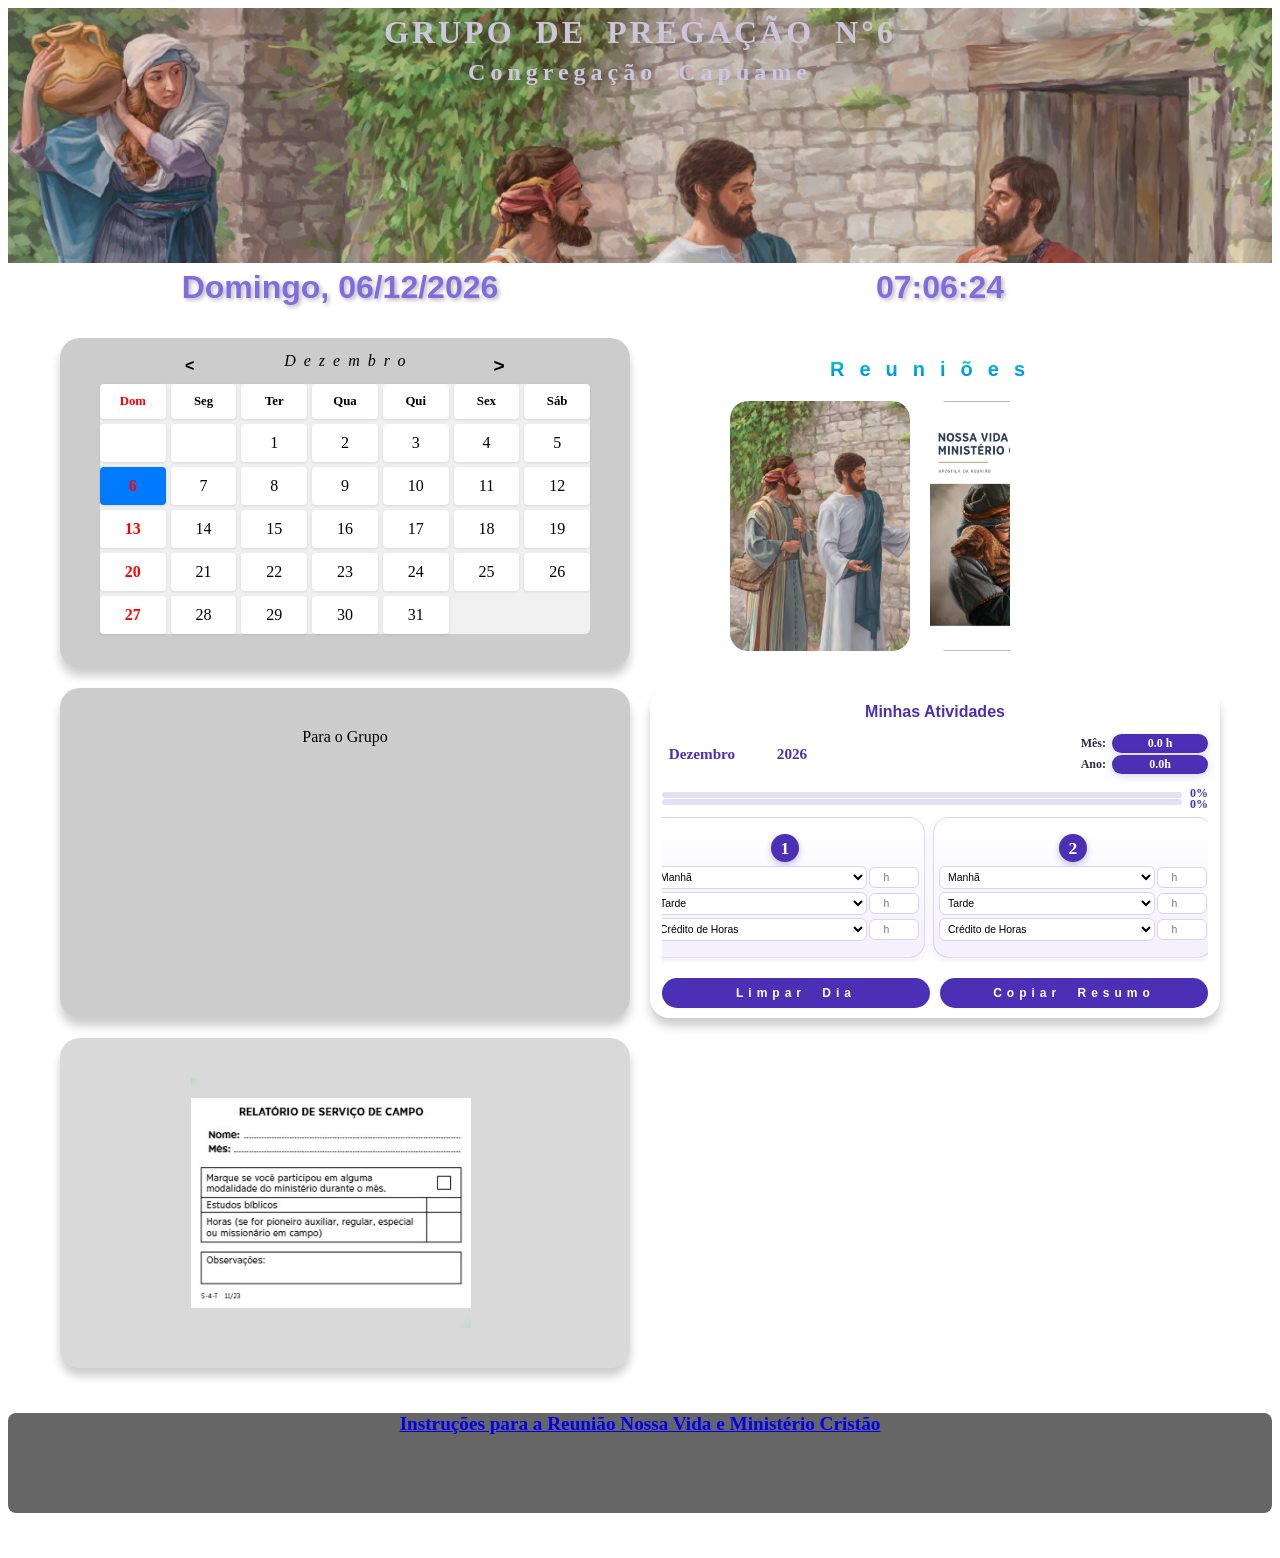
==== commit cec341ef: "minhas atividades adicionando campo e estilos ao  credito de horas." ====
--- a/index.html
+++ b/index.html
@@ -27,8 +27,7 @@
             display: flex;
             justify-content: space-between;
             align-items: center;
-            margin-bottom: 10px;
-          "
+            margin-bottom: 10px;"
         >
           <button id="btn-mes-anterior">&lt;</button>
           <span id="mes-ano-display"></span>
@@ -93,9 +92,12 @@
         </div>
       </div>
 
-      <div class="card" id="anuncios">Para o Grupo</div>
+      <div class="card" id="anuncios">Para o Grupo
+        
+      </div>
+
       <div class="card card-atividades" id="minhas-atividades">
-        <!-- 1. Título centralizado sozinho na linha -->
+        
         <div class="atividades-header">
           <h3>Minhas Atividades</h3>
         </div>
@@ -108,24 +110,31 @@
             </div>
           </div>
 
-          <span class="atividades-total-wrapper">
-            Horas do mês:
-            <strong id="total-mes-atividades" class="atividades-total-botao"
-              >0h</strong
-            >
-          </span>
-        </div>
-
-        <div class="atividades-progresso">
-          <div class="atividades-barra">
-            <div
-              class="atividades-barra-fill"
-              id="barra-progresso-atividades"
-            ></div>
-          </div>
-          <span class="atividades-progresso-valor" id="progresso-mes-atividades"
-            >0%</span
-          >
+          <div style="display: flex; flex-direction: column; gap: 2px; align-items: flex-end;">
+            <span class="atividades-total-wrapper" style="font-size: 0.75rem;">
+              Mês:
+              <strong id="total-mes-atividades" class="atividades-total-botao" style="min-width: 80px; padding: 2px 8px; font-size: 0.75rem;">0h</strong>
+            </span>
+            <span class="atividades-total-wrapper" style="font-size: 0.75rem;">
+              Ano:
+              <strong id="total-ano-label" class="atividades-total-botao" style="min-width: 80px; padding: 2px 8px; font-size: 0.75rem;">0h</strong>
+            </span>
+          </div>
+        </div>
+
+        <div class="atividades-progresso" style="align-items: center; margin-bottom: 4px;">
+          <div style="display: flex; flex-direction: column; flex: 1; gap: 1px;">
+            <div class="atividades-barra" style="margin-bottom: 0; flex: none; width: 100%;">
+              <div class="atividades-barra-fill" id="barra-progresso-atividades"></div>
+            </div>
+            <div class="atividades-barra" style="margin-bottom: 0; flex: none; width: 100%;">
+              <div class="atividades-barra-fill" id="barra-progresso-ano-atividades"></div>
+            </div>
+          </div>
+          <div style="display: flex; flex-direction: column; align-items: flex-end; gap: 5px;">
+            <span class="atividades-progresso-valor" id="progresso-mes-atividades" style="line-height: 6px; font-size: 0.75rem;">0%</span>
+            <span class="atividades-progresso-valor" id="progresso-ano-atividades" style="line-height: 6px; font-size: 0.75rem;">0%</span>
+          </div>
         </div>
 
         <div class="atividades-rail" id="atividades-mes"></div>
@@ -154,10 +163,12 @@
       </div>
 
       <div class="card" id="relatorio">
-        <div class="relatorio-image-wrapper">
-          <img src="img/S-4_T1.jpg" alt="Ícone Relatório" />
-          <span class="borda-esquerda"></span>
-          <span class="borda-direita"></span>
+        <div class="relatorio-inner">
+          <div class="relatorio-front relatorio-image-wrapper">
+            <img src="img/S-4_T1.jpg" alt="Ícone Relatório" />
+            <span class="borda-esquerda"></span>
+            <span class="borda-direita"></span>
+          </div>
         </div>
       </div>
     </main>
--- a/styles.css
+++ b/styles.css
@@ -112,6 +112,12 @@
 @media (max-width: 768px) {
   .cards {
     grid-template-columns: 1fr; /* em telas menores, 1 coluna */
+    grid-template-areas:
+      "calendario"
+      "reunioes"
+      "anuncios"
+      "minhas-atividades"
+      "relatorio";
   }
 }
 
@@ -122,12 +128,8 @@
   padding: 40px;
   text-align: center;
   box-shadow: 0 8px 10px rgba(0,0,0,0.2);
-  /* Os dois últimos terão efeito sticky */
   min-height: 200px;
   transition: all 0.4s ease; /* suaviza transform e opacity */
-  position: sticky;
-  top: 200px; /* distância do topo */
-  z-index: 50; /* garante sobreposição */
 }
 
 .title-reunioes {
@@ -243,289 +245,36 @@
   padding: 5px 15px;
   outline: none;
 }
+
+.card.calendario {
+  perspective: 1200px; /* profundidade aplicada ao container inteiro */
+}
 #calendario {
+  transition: transform 0.4s ease, box-shadow 0.4s ease;
+  transform-origin: top center; 
   background-color: rgba(255, 255, 255, 0.7);
   border-radius: 5px;
   margin-top: -20px;
 }
 #calendario:hover {
+  transform: rotateY(45deg);
   background-color: rgba(255, 255, 255, 0.2);
   color: rgb(69, 0, 229);
-  /* leve zoom */
   transform: scale(1.03); 
-  box-shadow: 0 6px 15px rgba(0,0,0,0.25); /* sombra mais forte */
+  box-shadow: 0 12px 35px rgba(0,0,0,0.25); /* sombra mais forte */
   cursor: pointer;
 }
-/* Estilo do Modal de Agenda */
-.modal-oculto {
-  display: none; 
-  position: fixed; 
-  top: 0; left: 0; width: 100%; height: 100%;
-  background: rgba(0,0,0,0.7);
-  z-index: 9999;
-  justify-content: center;
-  align-items: center;
-  backdrop-filter: blur(5px);
-}
-
-.modal-conteudo {
-  background: #fff;
-  padding: 30px;
-  border-radius: 15px;
-  display: flex;
-  flex-direction: column;
-  gap: 15px;
-  width: 90%;
-  max-width: 400px;
-  box-shadow: 0 10px 25px rgba(0,0,0,0.5);
-}
-
-/* Aplica o estilo tanto no input normal quanto na área de texto */
-.modal-conteudo input,
-.modal-conteudo textarea {
-  padding: 12px;
-  border: 1px solid #ccc;
-  border-radius: 8px;
-  font-size: 1rem;
-  font-family: inherit; /* Mantém a fonte do seu site */
-}
-
-.modal-conteudo textarea {
-  resize: vertical; /* Permite arrastar apenas para baixo para aumentar a caixa */
-}
-
-.modal-botoes {
-  display: flex;
-  gap: 10px;
-  margin-top: 10px;
-}
-
-.btn-salvar, .btn-cancelar {
-  flex: 1;
-  padding: 12px;
-  border: none;
-  border-radius: 8px;
-  cursor: pointer;
-  font-weight: bold;
-  transition: 0.3s;
-}
-
-.btn-salvar { background: rgb(69, 0, 229); color: white; }
-.btn-salvar:hover { background: rgb(49, 0, 179); }
-
-.btn-cancelar { background: #ddd; color: #333; }
-.btn-cancelar:hover { background: #bbb; }
-
-#relatorio {
-  background: rgba(0, 0, 0, 0.15);
-  display: flex;
-  align-items: center;
-  justify-content: center;
-  position: static;
-  overflow: hidden;
-}
-#relatorio:hover {
-  transform: scale(1.05);
-  box-shadow: 0 6px 15px rgba(0,0,0,0.25);
-  cursor: pointer;
-}
-
-#relatorio .relatorio-image-wrapper {
-  position: relative;
-  width: 100%;
-  max-width: 280px;
-  border-radius: 0;
-  overflow: hidden;
-}
-
-#form-container {
-  width: 100%;
-}
-
-#relatorio .relatorio-image-wrapper img {
-  width: 100%;
-  display: block;
-  object-fit: cover;
-  border-radius: 0;
-}
-
-#relatorio .relatorio-image-wrapper::before {
-  content: "";
-  position: absolute;
-  top: 0;
-  left: -35%;
-  width: 35%;
-  height: 3px;
-  background: linear-gradient(90deg, transparent, #32e27a, #8bffb8, transparent);
-  box-shadow: 0 0 8px rgba(50, 226, 122, 0.8);
-  animation: correr-topo 2.4s linear infinite;
-}
-
-#relatorio .relatorio-image-wrapper::after {
-  content: "";
-  position: absolute;
-  bottom: 0;
-  right: -35%;
-  width: 35%;
-  height: 3px;
-  background: linear-gradient(90deg, transparent, #32e27a, #8bffb8, transparent);
-  box-shadow: 0 0 8px rgba(50, 226, 122, 0.8);
-  animation: correr-base 2.4s linear infinite;
-}
-
-#relatorio .borda-esquerda,
-#relatorio .borda-direita {
-  position: absolute;
-  width: 3px;
-  height: 35%;
-  background: linear-gradient(180deg, transparent, #32e27a, #8bffb8, transparent);
-  box-shadow: 0 0 8px rgba(50, 226, 122, 0.8);
-  pointer-events: none;
-}
-
-#relatorio .borda-esquerda {
-  left: 0;
-  top: -35%;
-  animation: correr-esquerda 2.4s linear infinite;
-}
-
-#relatorio .borda-direita {
-  right: 0;
-  bottom: -35%;
-  animation: correr-direita 2.4s linear infinite;
-}
-
-@keyframes correr-topo {
-  0%   { left: -35%; }
-  100% { left: 100%; }
-}
-
-@keyframes correr-base {
-  0%   { right: -35%; }
-  100% { right: 100%; }
-}
-
-@keyframes correr-esquerda {
-  0%   { top: -35%; }
-  100% { top: 100%; }
-}
-
-@keyframes correr-direita {
-  0%   { bottom: -35%; }
-  100% { bottom: 100%; }
-}
-
-@keyframes borda-corrente {
-  to {
-    transform: rotate(1turn);
-  }
-}
-
-@keyframes piscar {
-  0% { opacity: 1; }
-  50% { opacity: 0; }
-  100% { opacity: 1; }
-}
-
-.mensagem-amarela {
-  color: "#d4b200";
-  animation: piscar 2s infinite;
-}
-
-#form-container {
-  width: 100%;
-  max-width: 540px;
-  margin: 20px auto;
-  padding: 0 15px;
-  box-sizing: border-box;
-}
-
-#formulario {
-  font-style: oblique;
-  font-size: larger;
-  font-weight: 600;
-  align-items: center;
-  border-radius: 20px;
-}
-@media (max-width: 768px) {
-  #formulario {
-    grid-template-columns: 1fr;
-  }
-}
-fieldset {
-  text-align: center;
-}
-form {
-  width: 100%;
-  max-width: 540px;
-  margin: 0 auto;
-  padding: 15px;
-  border: 1px solid #ccc;
-  border-radius: 8px;
-  background: #f9f9f9;
-  box-sizing: border-box;
-}
-form label {
-  margin-bottom: 3px;
-}
-
-form input,
-form textarea {
-  width: 100%;
-  margin-bottom: 10px;
-}
-
-input[type="checkbox"] {
-  transform: scale(2);
-  margin-right: 15px;
-  vertical-align: middle;
-}
-input[type="checkbox"]:focus {
-  outline:none ;
-  cursor: pointer;
-}
-button {
-  width: 40%;
-  max-width: 500px;
-  margin: 10px auto;
-  margin-inline: 10px;
-  margin-top: 20px;
-  padding: 5px;
-  border-radius: 15px;
-  background-color: #6fd696;
-  font-weight: 700;
-  font-size: 0.9rem;
-  letter-spacing: 5px;
-}
-.botoes {
-  display: flex;
-  flex-direction: row;
-  justify-content: center;
-  gap: 15px;
-  margin-top: 20px;
-  width: 100%;
-  cursor: pointer;
-}
-button:hover {
-  background-color: rgba(255, 255, 255, 0.3);
-  color: rgb(248, 63, 140);
-  cursor: pointer;
-}
-input:focus,
-button:focus {
-  outline: 2px solid rgb(168, 255, 6);
-  outline-offset: 2px;
-  cursor: pointer;
-}
-
 .grid-calendario {
   display: grid;
   grid-template-columns: repeat(7, 1fr); /* 7 dias da semana */
   gap: 5px;
   margin-top: 15px;
+  perspective: 800px;
 }
 
 .grid-calendario div {
+  transition: transform 0.6s ease, box-shadow 0.6s ease;
+  transform-origin: top center;
   padding: 10px;
   background: #fff;
   border-radius: 4px;
@@ -537,6 +286,12 @@
   color: white;
   font-weight: bold;
 }
+.grid-calendario div:hover {
+  transform: rotateX(15deg); /* inclina como se fosse folhear */
+  box-shadow: 0 8px 20px rgba(0,0,0,0.3);
+  cursor: pointer;
+}
+
 #agendaModal {
   display: none;
   position: fixed;
@@ -567,7 +322,7 @@
 
 #minhas-atividades {
   height: 330px;
- 
+  max-height: 330px;
   padding: 10px 12px;
   position: relative;
   top: 0;
@@ -594,6 +349,268 @@
   text-shadow: none;
   flex: 1;
   text-align: center;
+}
+
+/* Estilo do Modal de Agenda */
+.modal-oculto {
+  display: none; 
+  position: fixed; 
+  top: 0; left: 0; width: 100%; height: 100%;
+  background: rgba(0,0,0,0.7);
+  z-index: 9999;
+  justify-content: center;
+  align-items: center;
+  backdrop-filter: blur(5px);
+}
+
+.modal-conteudo {
+  background: #fff;
+  padding: 30px;
+  border-radius: 15px;
+  display: flex;
+  flex-direction: column;
+  gap: 15px;
+  width: 90%;
+  max-width: 400px;
+  box-shadow: 0 10px 25px rgba(0,0,0,0.5);
+}
+
+/* Aplica o estilo tanto no input normal quanto na área de texto */
+.modal-conteudo input,
+.modal-conteudo textarea {
+  padding: 12px;
+  border: 1px solid #ccc;
+  border-radius: 8px;
+  font-size: 1rem;
+  font-family: inherit; /* Mantém a fonte do seu site */
+}
+
+.modal-conteudo textarea {
+  resize: vertical; /* Permite arrastar apenas para baixo para aumentar a caixa */
+}
+
+.modal-botoes {
+  display: flex;
+  gap: 10px;
+  margin-top: 10px;
+}
+
+.btn-salvar, .btn-cancelar {
+  flex: 1;
+  padding: 12px;
+  border: none;
+  border-radius: 8px;
+  cursor: pointer;
+  font-weight: bold;
+  transition: 0.3s;
+}
+
+.btn-salvar { background: rgb(69, 0, 229); color: white; }
+.btn-salvar:hover { background: rgb(49, 0, 179); }
+
+.btn-cancelar { background: #ddd; color: #333; }
+.btn-cancelar:hover { background: #bbb; }
+
+#relatorio {
+  background: rgba(0, 0, 0, 0.15);
+  display: flex;
+  align-items: center;
+  justify-content: center;
+  position: static;
+  overflow: hidden;
+}
+#relatorio:hover {
+  transform: scale(1.05);
+  box-shadow: 0 6px 15px rgba(0,0,0,0.25);
+  cursor: pointer;
+}
+
+#relatorio .relatorio-image-wrapper {
+  position: relative;
+  width: 100%;
+  max-width: 280px;
+  border-radius: 0;
+  overflow: hidden;
+}
+
+#form-container {
+  width: 100%;
+}
+
+#relatorio .relatorio-image-wrapper img {
+  width: 100%;
+  display: block;
+  object-fit: cover;
+  border-radius: 0;
+}
+
+#relatorio .relatorio-image-wrapper::before {
+  content: "";
+  position: absolute;
+  top: 0;
+  left: -35%;
+  width: 35%;
+  height: 3px;
+  background: linear-gradient(90deg, transparent, #32e27a, #8bffb8, transparent);
+  box-shadow: 0 0 8px rgba(50, 226, 122, 0.8);
+  animation: correr-topo 2.4s linear infinite;
+}
+
+#relatorio .relatorio-image-wrapper::after {
+  content: "";
+  position: absolute;
+  bottom: 0;
+  right: -35%;
+  width: 35%;
+  height: 3px;
+  background: linear-gradient(90deg, transparent, #32e27a, #8bffb8, transparent);
+  box-shadow: 0 0 8px rgba(50, 226, 122, 0.8);
+  animation: correr-base 2.4s linear infinite;
+}
+
+#relatorio .borda-esquerda,
+#relatorio .borda-direita {
+  position: absolute;
+  width: 3px;
+  height: 35%;
+  background: linear-gradient(180deg, transparent, #32e27a, #8bffb8, transparent);
+  box-shadow: 0 0 8px rgba(50, 226, 122, 0.8);
+  pointer-events: none;
+}
+
+#relatorio .borda-esquerda {
+  left: 0;
+  top: -35%;
+  animation: correr-esquerda 2.4s linear infinite;
+}
+
+#relatorio .borda-direita {
+  right: 0;
+  bottom: -35%;
+  animation: correr-direita 2.4s linear infinite;
+}
+
+@keyframes correr-topo {
+  0%   { left: -35%; }
+  100% { left: 100%; }
+}
+
+@keyframes correr-base {
+  0%   { right: -35%; }
+  100% { right: 100%; }
+}
+
+@keyframes correr-esquerda {
+  0%   { top: -35%; }
+  100% { top: 100%; }
+}
+
+@keyframes correr-direita {
+  0%   { bottom: -35%; }
+  100% { bottom: 100%; }
+}
+
+@keyframes borda-corrente {
+  to {
+    transform: rotate(1turn);
+  }
+}
+
+@keyframes piscar {
+  0% { opacity: 1; }
+  50% { opacity: 0; }
+  100% { opacity: 1; }
+}
+
+.mensagem-amarela {
+  color: "#d4b200";
+  animation: piscar 2s infinite;
+}
+
+#form-container {
+  width: 100%;
+  max-width: 540px;
+  margin: 20px auto;
+  padding: 0 15px;
+  box-sizing: border-box;
+}
+
+#formulario {
+  font-style: oblique;
+  font-size: larger;
+  font-weight: 600;
+  align-items: center;
+  border-radius: 20px;
+}
+@media (max-width: 768px) {
+  #formulario {
+    grid-template-columns: 1fr;
+  }
+}
+fieldset {
+  text-align: center;
+}
+form {
+  width: 100%;
+  max-width: 540px;
+  margin: 0 auto;
+  padding: 15px;
+  border: 1px solid #ccc;
+  border-radius: 8px;
+  background: #f9f9f9;
+  box-sizing: border-box;
+}
+form label {
+  margin-bottom: 3px;
+}
+
+form input,
+form textarea {
+  width: 100%;
+  margin-bottom: 10px;
+}
+
+input[type="checkbox"] {
+  transform: scale(2);
+  margin-right: 15px;
+  vertical-align: middle;
+}
+input[type="checkbox"]:focus {
+  outline:none ;
+  cursor: pointer;
+}
+button {
+  width: 40%;
+  max-width: 500px;
+  margin: 10px auto;
+  margin-inline: 10px;
+  margin-top: 20px;
+  padding: 5px;
+  border-radius: 15px;
+  background-color: #6fd696;
+  font-weight: 700;
+  font-size: 0.9rem;
+  letter-spacing: 5px;
+}
+.botoes {
+  display: flex;
+  flex-direction: row;
+  justify-content: center;
+  gap: 15px;
+  margin-top: 20px;
+  width: 100%;
+  cursor: pointer;
+}
+button:hover {
+  background-color: rgba(255, 255, 255, 0.3);
+  color: rgb(248, 63, 140);
+  cursor: pointer;
+}
+input:focus,
+button:focus {
+  outline: 2px solid rgb(168, 255, 6);
+  outline-offset: 2px;
+  cursor: pointer;
 }
 
 /* CONTAINER BASE: Mantém a altura fininha (30px) para não esmagar os dias! */
@@ -758,7 +775,7 @@
 }
 
 .btn-atividades-acoes-secundario {
-  background:  #4b2fb5;   // #6fd696;
+  background: #4b2fb5; /* #6fd696; */
 }
 
 .atividades-progresso {
@@ -940,7 +957,7 @@
   justify-content: space-evenly;
   min-width: 140px;
   flex: 0 0 auto;
-  gap: 10px;
+  gap: 2px;
   align-items: center;
   padding: 15px 5px;
   border-radius: 16px;
@@ -986,7 +1003,7 @@
 .atividade-periodo {
   display: flex;
   width: 100%;
-  gap: 4px;
+  gap: 2px;
   align-items: center;
   justify-content: space-between;
 }
@@ -1032,7 +1049,7 @@
 @media (max-width: 768px) {
   #minhas-atividades {
     height: 330px;
-    
+    max-height: 330px;
     padding: 10px;
   }
 
@@ -1129,3 +1146,89 @@
   --color-red-500: #ef4444;
   --font-sans: 'Inter', ui-sans-serif, system-ui, sans-serif;
 }
+/* Centraliza o conte�do da face frontal e garante overflow escondido */
+.relatorio-front.relatorio-image-wrapper {
+  display: flex;
+  align-items: center;
+  justify-content: center;
+  overflow: hidden;
+  height: 100%;
+}
+
+/* Flip card styling for Relat�rio */
+#relatorio {
+  perspective: 1200px; /* 3D perspective */
+  position: relative;
+}
+
+.relatorio-inner {
+  width: 100%;
+  max-width: 308px;
+  height: 100%;
+  transform-style: preserve-3d;
+  transition: transform 0.8s cubic-bezier(.2,.8,.2,1);
+  position: relative;
+}
+
+.relatorio-front,
+.relatorio-back {
+  position: absolute;
+  top: 0;
+  left: 0;
+  width: 100%;
+  height: 100%;
+  backface-visibility: hidden;
+  -webkit-backface-visibility: hidden;
+}
+
+.relatorio-front {
+  z-index: 2; /* front face */
+}
+
+.relatorio-back {
+  transform: rotateY(180deg);
+  z-index: 1; /* behind when not flipped */
+  display: flex;
+  flex-direction: column;
+  align-items: center;
+  justify-content: flex-start;
+  box-sizing: border-box;
+  padding: 6px;
+  background: rgba(255,255,255,0.98);
+  color: #222;
+  overflow-y: auto; /* Fix for scroll vertical */
+  border-radius: 8px;
+  max-height: 100%;
+}
+
+#relatorio.flipped .relatorio-inner {
+  transform: rotateY(180deg);
+}
+
+/* When the form is used as relatorio-back, remove its normal margins */
+#form-container.relatorio-back {
+  position: absolute !important;
+  top: 0 !important;
+  left: 0 !important;
+  width: 100% !important;
+  height: 100% !important;
+  margin: 0 !important;
+  padding: 8px !important;
+  display: block !important;
+  z-index: 1 !important;
+  overflow-y: auto !important; /* Fix for scroll vertical */
+}
+
+#form-container.relatorio-back form {
+  width: 100% !important;
+  max-width: 260px !important;
+  margin: 0 auto !important;
+}
+
+/* Ajustes espec�ficos para os bot�es dentro do back face */
+#form-container.relatorio-back button {
+  width: auto !important;
+  min-width: 120px !important;
+  padding: 10px 14px !important;
+  font-size: 0.95rem !important;
+}
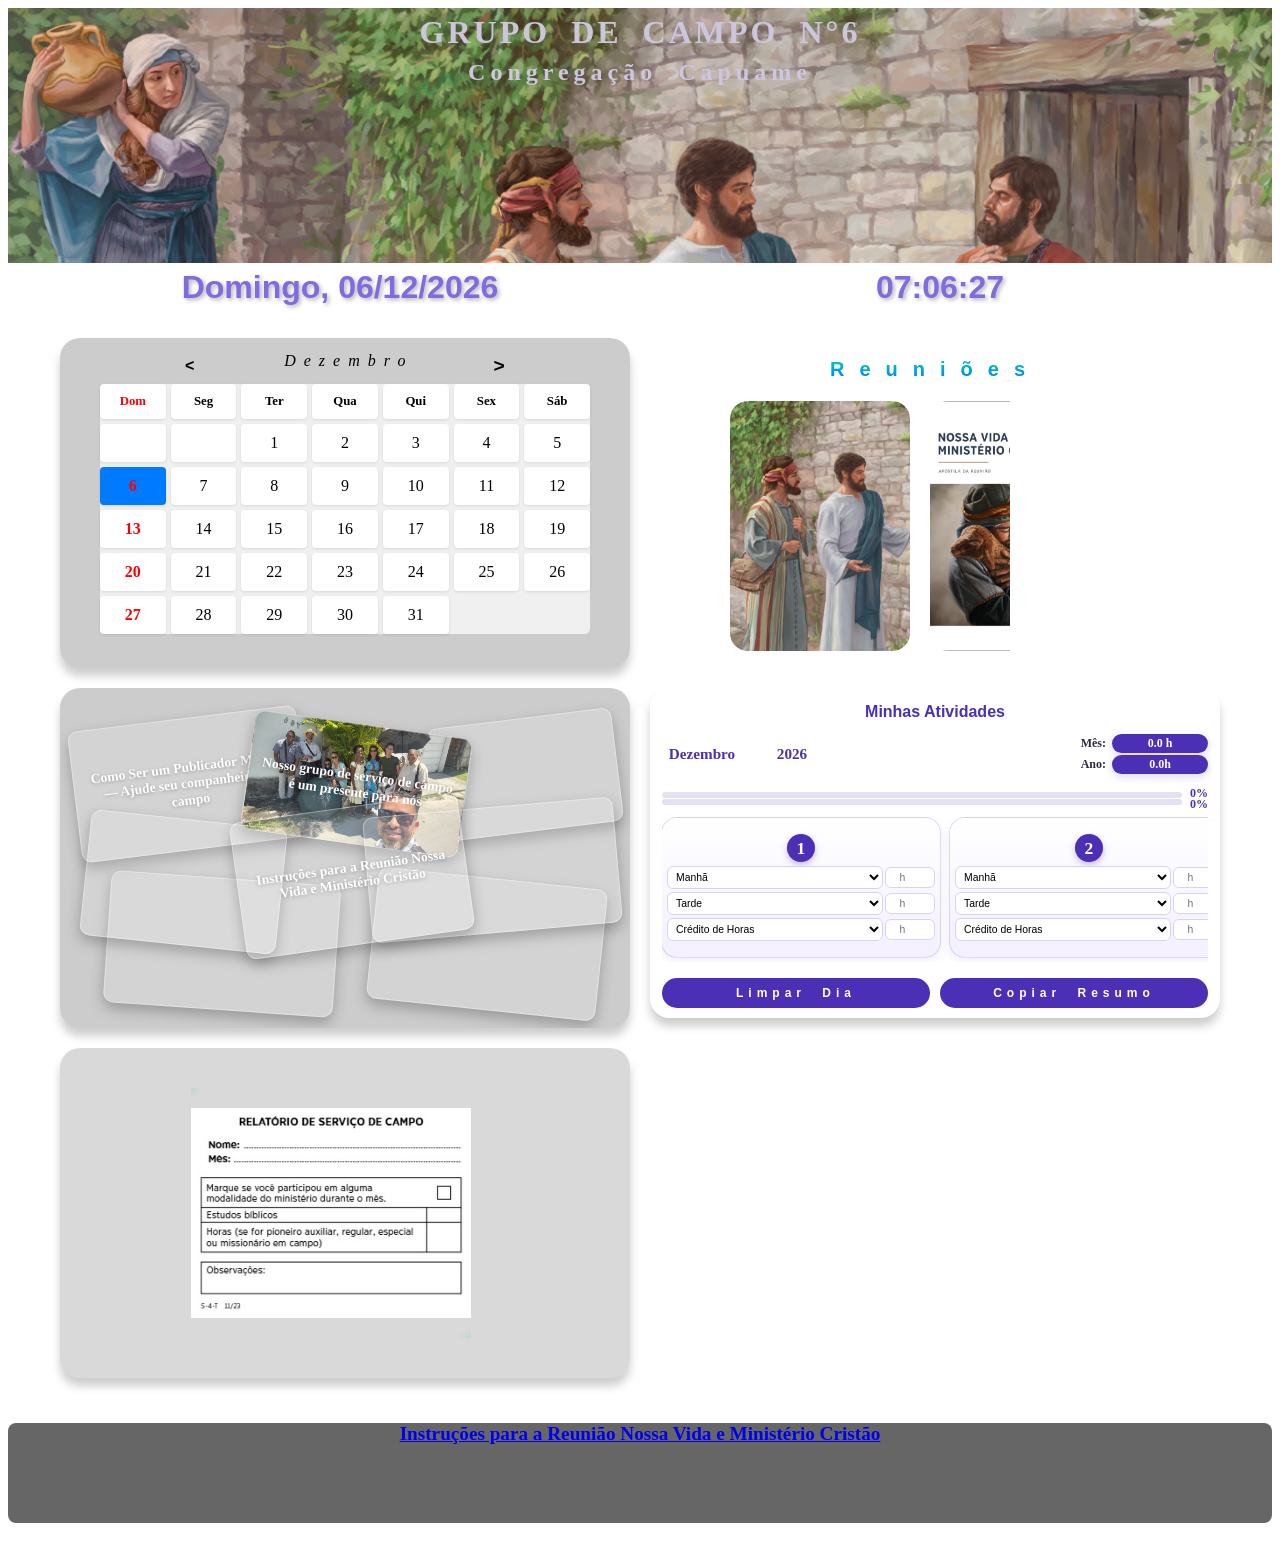
==== commit 5bdfa6a5: "Card Para o Grupo implementa funcionalidades no card para o grupo." ====
--- a/index.html
+++ b/index.html
@@ -3,13 +3,13 @@
   <head>
     <meta charset="UTF-8" />
     <meta name="viewport" content="width=device-width, initial-scale=1.0" />
-    <title>Grupo de Pregação N°6</title>
+    <title>Grupo de Campo N°6</title>
     <link rel="stylesheet" href="styles.css" />
   </head>
 
   <body>
     <header>
-      <h1>Grupo de Pregação N°6</h1>
+      <h1>Grupo de Campo N°6</h1>
       <h2>Congregação Capuame</h2>
     </header>
 
@@ -92,8 +92,69 @@
         </div>
       </div>
 
-      <div class="card" id="anuncios">Para o Grupo
-        
+      <div class="card" id="anuncios">
+        <div class="anuncios-header">
+          <h3></h3>
+        </div>
+
+        <div class="moodboard">
+          <a
+            href="anuncio1.html"
+            class="moodboard-item img1"
+            target="_blank"
+            aria-label="Anúncio 1"
+          >
+          <span class="moodboard-item-texto">Como Ser um Publicador Melhor — Ajude seu companheiro de campo</span>
+          </a>
+          <a
+            href="anuncio2.html"
+            class="moodboard-item img2"
+            target="_blank"
+            aria-label="Nosso grupo de serviço de Campo é um presente para nós"
+          >
+            <span class="moodboard-item-texto"
+              >Nosso grupo de serviço de campo é um presente para nós</span
+            >
+          </a>
+          <a
+            href="anuncio3.html"
+            class="moodboard-item img3"
+            target="_blank"
+            aria-label="Anúncio 3"
+          ></a>
+          <a
+            href="anuncio4.html"
+            class="moodboard-item img4"
+            target="_blank"
+            aria-label="Anúncio 4"
+          ></a>
+          <a
+            href="anuncio5.html"
+            class="moodboard-item img5"
+            target="_blank"
+            aria-label="Anúncio 5"
+          >
+           <span class="moodboard-item-texto">Instruções para a Reunião Nossa Vida e Ministério Cristão</span>
+          </a>
+          <a
+            href="anuncio6.html"
+            class="moodboard-item img6"
+            target="_blank"
+            aria-label="Anúncio 6"
+          ></a>
+          <a
+            href="anuncio7.html"
+            class="moodboard-item img7"
+            target="_blank"
+            aria-label="Anúncio 7"
+          ></a>
+          <a
+            href="anuncio8.html"
+            class="moodboard-item img8"
+            target="_blank"
+            aria-label="Anúncio 8"
+          ></a>
+        </div>
       </div>
 
       <div class="card card-atividades" id="minhas-atividades">
--- a/styles.css
+++ b/styles.css
@@ -213,6 +213,150 @@
   background: rgba(0, 0, 0, 0.25);
 }
 
+/* ===== Card "Para o Grupo" — efeito de moodboard (colagem de imagens) ===== */
+#anuncios {
+  height: 340px;
+  min-height: 340px;
+  padding: 14px;
+  box-sizing: border-box;
+  display: flex;
+  flex-direction: column;
+  overflow: hidden;
+  position: relative;
+}
+
+.anuncios-header {
+  display: flex;
+  justify-content: center;
+  align-items: center;
+  width: 100%;
+  margin-bottom: 6px;
+}
+
+.anuncios-header h3 {
+  margin: 0;
+}
+
+.moodboard {
+  position: relative;
+  flex: 1;
+  width: 100%;
+}
+
+.moodboard-item {
+  position: absolute;
+  display: block;
+  border-radius: 10px;
+  overflow: hidden;
+  background: rgba(255, 255, 255, 0.15);
+  border: 1px solid rgba(255, 255, 255, 0.35);
+  box-shadow: 0 6px 14px rgba(0, 0, 0, 0.25);
+  cursor: pointer;
+  text-decoration: none;
+  background-size: cover;
+  background-position: center;
+  transition: transform 0.35s ease, box-shadow 0.35s ease;
+}
+
+.moodboard-item:hover,
+.moodboard-item:focus-visible {
+  transform: scale(1.1) !important;
+  z-index: 50 !important;
+  box-shadow: 0 14px 26px rgba(0, 0, 0, 0.4);
+  outline: none;
+}
+
+/* Texto sobreposto e centralizado na imagem do item do moodboard */
+.moodboard-item-texto {
+  position: absolute;
+  top: 50%;
+  left: 50%;
+  transform: translate(-50%, -50%);
+  width: 90%;
+  padding: 4px 6px;
+  font-size: 0.85rem;
+  font-weight: 700;
+  line-height: 1.2;
+  color: #fff;
+  text-align: center;
+  text-shadow: 0 1px 4px rgba(0, 0, 0, 0.25);
+}
+
+/* Classes individuais controlam a posição/rotação/tamanho de cada item */
+.moodboard-item.img1 {
+  top: 0%;
+  left: 0%;
+  width: 42%;
+  height: 44%;
+  transform: rotate(-7deg);
+  z-index: 2;
+}
+.moodboard-item.img2 {
+  top: 2%;
+  left: 32%;
+  width: 40%;
+  height: 40%;
+  transform: rotate(8deg);
+  z-index: 3;
+  background-image: url("img/grupo.jpeg");
+}
+.moodboard-item.img3 {
+  top: 0%;
+  left: 66%;
+  width: 34%;
+  height: 38%;
+  transform: rotate(-7deg);
+  z-index: 1;
+}
+.moodboard-item.img4 {
+  top: 34%;
+  left: 2%;
+  width: 36%;
+  height: 42%;
+  transform: rotate(6deg);
+  z-index: 4;
+}
+.moodboard-item.img5 {
+  top: 30%;
+  left: 30%;
+  width: 42%;
+  height: 46%;
+  transform: rotate(-8deg);
+  z-index: 6;
+}
+.moodboard-item.img6 {
+  top: 30%;
+  left: 54%;
+  width: 46%;
+  height: 42%;
+  transform: rotate(-5deg);
+  z-index: 5;
+}
+.moodboard-item.img7 {
+  top: 54%;
+  left: 6%;
+  width: 42%;
+  height: 44%;
+  transform: rotate(4deg);
+  z-index: 3;
+}
+.moodboard-item.img8 {
+  top: 54%;
+  left: 55%;
+  width: 42%;
+  height: 44%;
+  transform: rotate(6deg);
+  z-index: 3;
+}
+
+@media (max-width: 768px) {
+  #anuncios {
+    height: 300px;
+    min-height: 300px;
+    padding: 10px;
+  }
+}
+
 .calendario-header {
   display: flex; 
   justify-content: space-between; 
@@ -618,7 +762,7 @@
   height: 30px;
   width: 170px;
   position: relative;
-  z-index: 100;
+  z-index: 5; /* fica abaixo do header (z-index: 100), passando por trás dele como o restante do card */
 }
 
 /* O CILINDRO FECHADO: Fica compacto e mostra apenas a data escolhida */
@@ -1159,6 +1303,7 @@
 #relatorio {
   perspective: 1200px; /* 3D perspective */
   position: relative;
+  z-index: 150; /* acima do header (z-index: 100), permitindo que suba pela frente dele ao rolar a página */
 }
 
 .relatorio-inner {
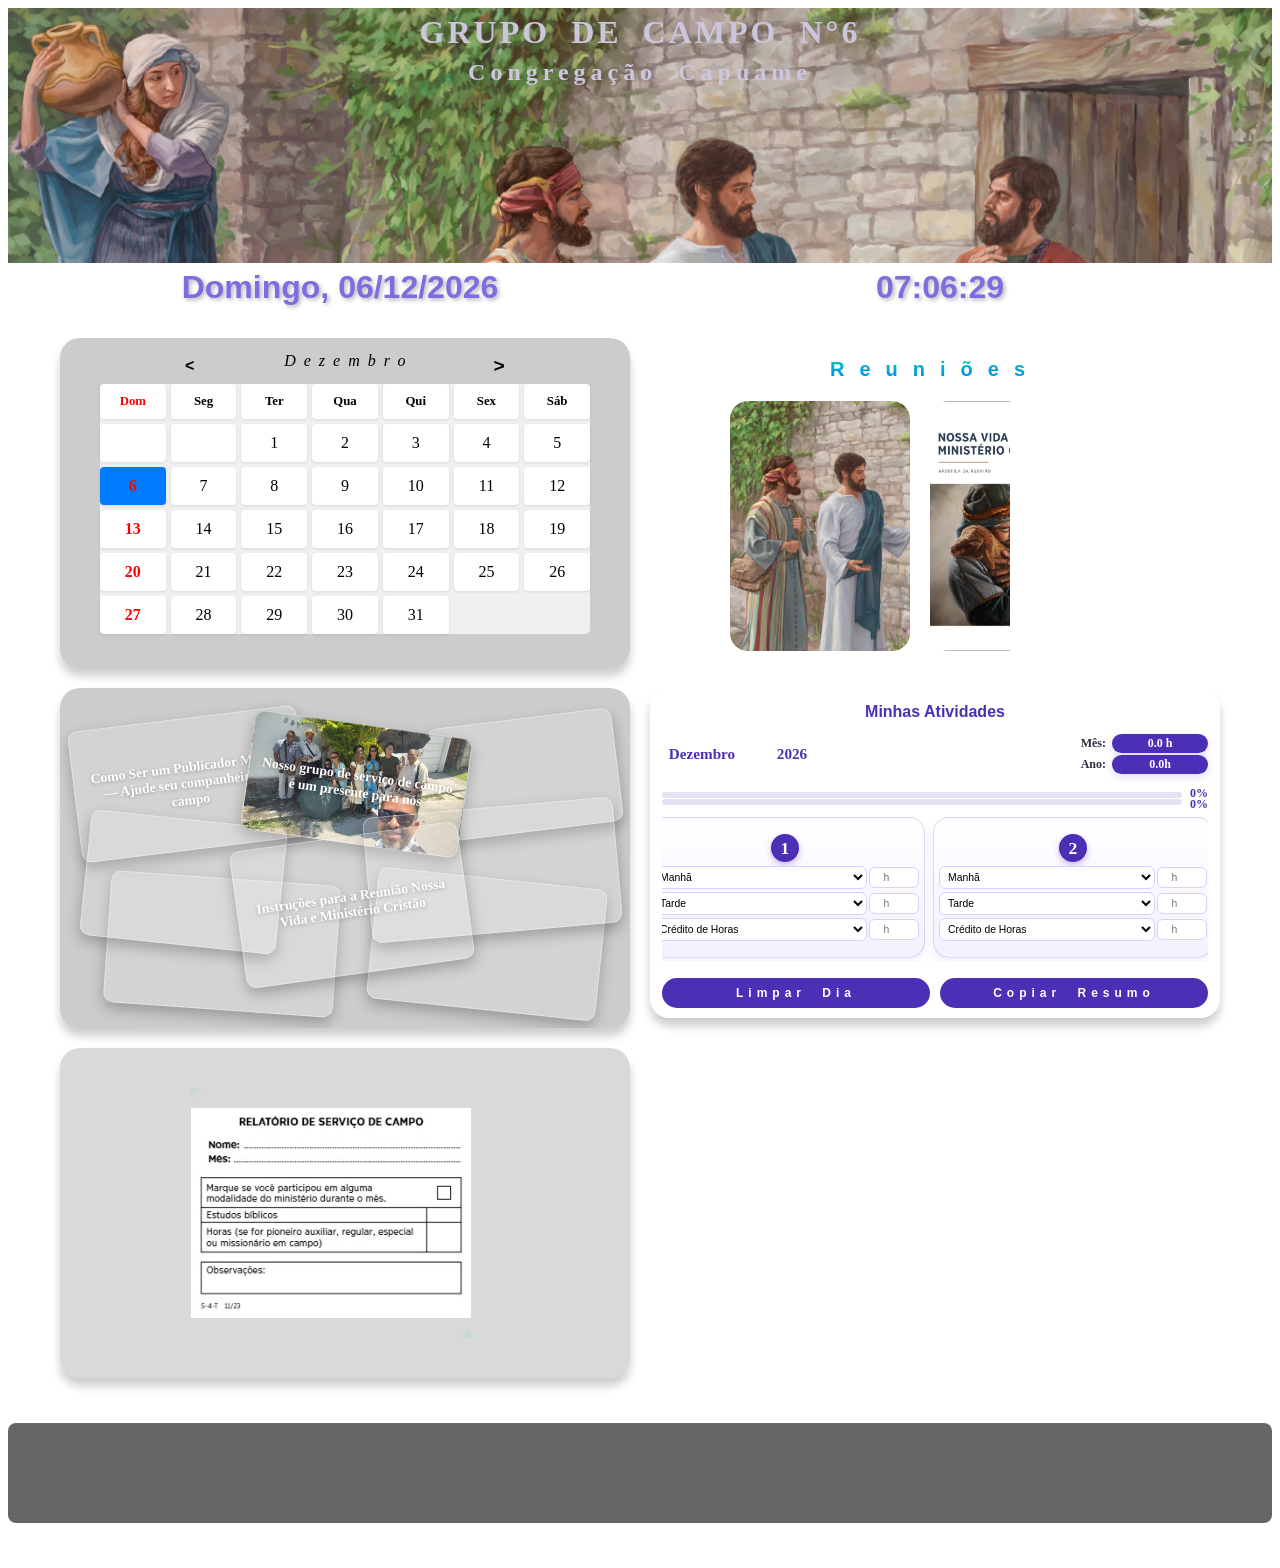
==== commit efaae558: "Link implementando link ao card para o grupo." ====
--- a/index.html
+++ b/index.html
@@ -99,7 +99,7 @@
 
         <div class="moodboard">
           <a
-            href="anuncio1.html"
+            href="https://wol.jw.org/pt/wol/d/r5/lp-t/202014122"
             class="moodboard-item img1"
             target="_blank"
             aria-label="Anúncio 1"
@@ -107,7 +107,7 @@
           <span class="moodboard-item-texto">Como Ser um Publicador Melhor — Ajude seu companheiro de campo</span>
           </a>
           <a
-            href="anuncio2.html"
+            href="https://wol.jw.org/pt/wol/d/r5/lp-t/2026444"
             class="moodboard-item img2"
             target="_blank"
             aria-label="Nosso grupo de serviço de Campo é um presente para nós"
@@ -129,7 +129,7 @@
             aria-label="Anúncio 4"
           ></a>
           <a
-            href="anuncio5.html"
+            href="https://wol.jw.org/pt/wol/d/r5/lp-t/1201038#h=3"
             class="moodboard-item img5"
             target="_blank"
             aria-label="Anúncio 5"
@@ -348,9 +348,7 @@
 
     <footer>
       <h6 id="novidades">
-        <a href="https://wol.jw.org/pt/wol/d/r5/lp-t/1201038"
-          >Instruções para a Reunião Nossa Vida e Ministério Cristão</a
-        >
+        
       </h6>
     </footer>
 
--- a/styles.css
+++ b/styles.css
@@ -317,7 +317,7 @@
   z-index: 4;
 }
 .moodboard-item.img5 {
-  top: 30%;
+  top: 40%;
   left: 30%;
   width: 42%;
   height: 46%;
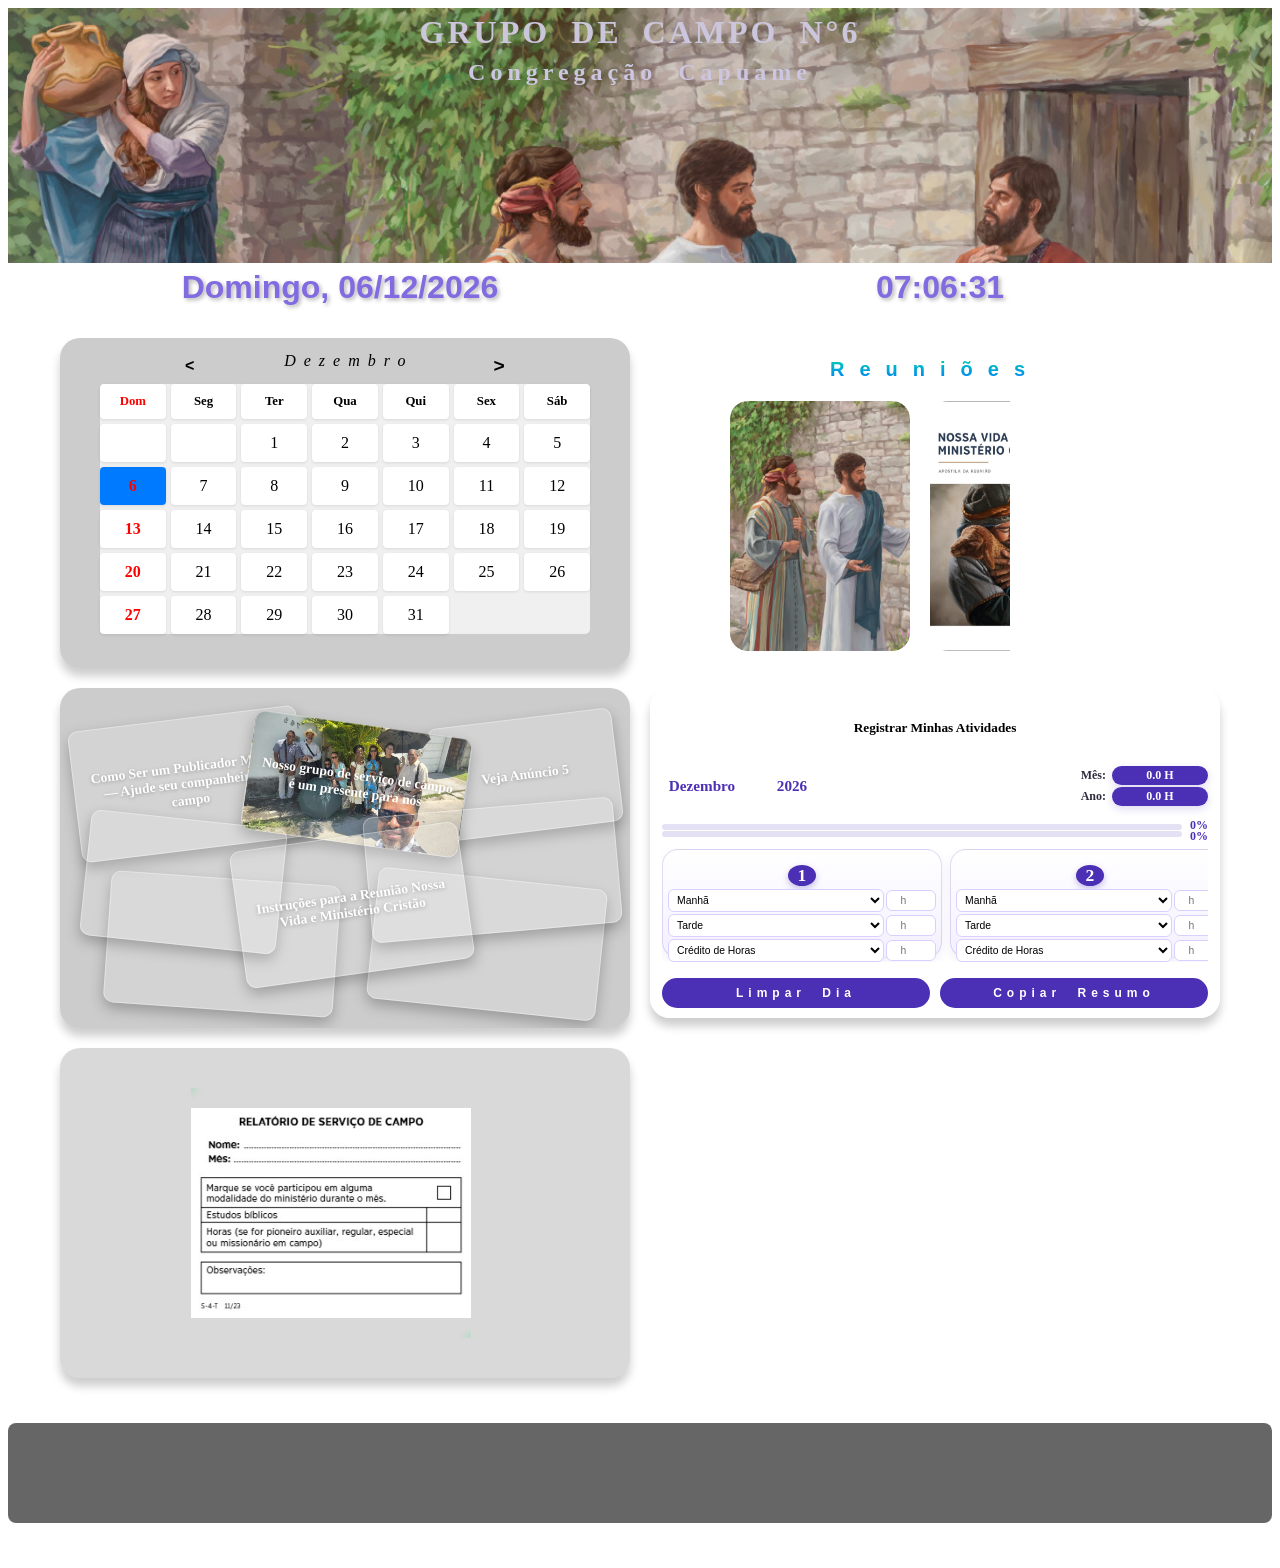
==== commit a8ed78eb: "links adicionando links aos anuncios." ====
--- a/index.html
+++ b/index.html
@@ -117,11 +117,16 @@
             >
           </a>
           <a
-            href="anuncio3.html"
+            href="https://www.jw.org/finder?wtlocale=T&docid=201989325&srctype=wol&srcid=share"
             class="moodboard-item img3"
             target="_blank"
             aria-label="Anúncio 3"
-          ></a>
+          >
+          <span class="moodboard-item-texto">Veja Anúncio 5</span>
+          <span>
+            
+          </span>
+          </a>
           <a
             href="anuncio4.html"
             class="moodboard-item img4"
@@ -160,7 +165,7 @@
       <div class="card card-atividades" id="minhas-atividades">
         
         <div class="atividades-header">
-          <h3>Minhas Atividades</h3>
+          <h5>Registrar Minhas Atividades</h5>
         </div>
 
         <div class="atividades-resumo">
--- a/styles.css
+++ b/styles.css
@@ -41,7 +41,7 @@
 h3, h4 {
     font-family: 'Orbitron', sans-serif;
     margin: -20px 0px;
-    background-color: transparent;
+    background-color: rgba(0, 0, 0, 0);
     text-shadow: 2px 2px 4px rgba(0,0,0,0.3);
     color: rgb(130, 107, 224);
     border-radius: 6px;
